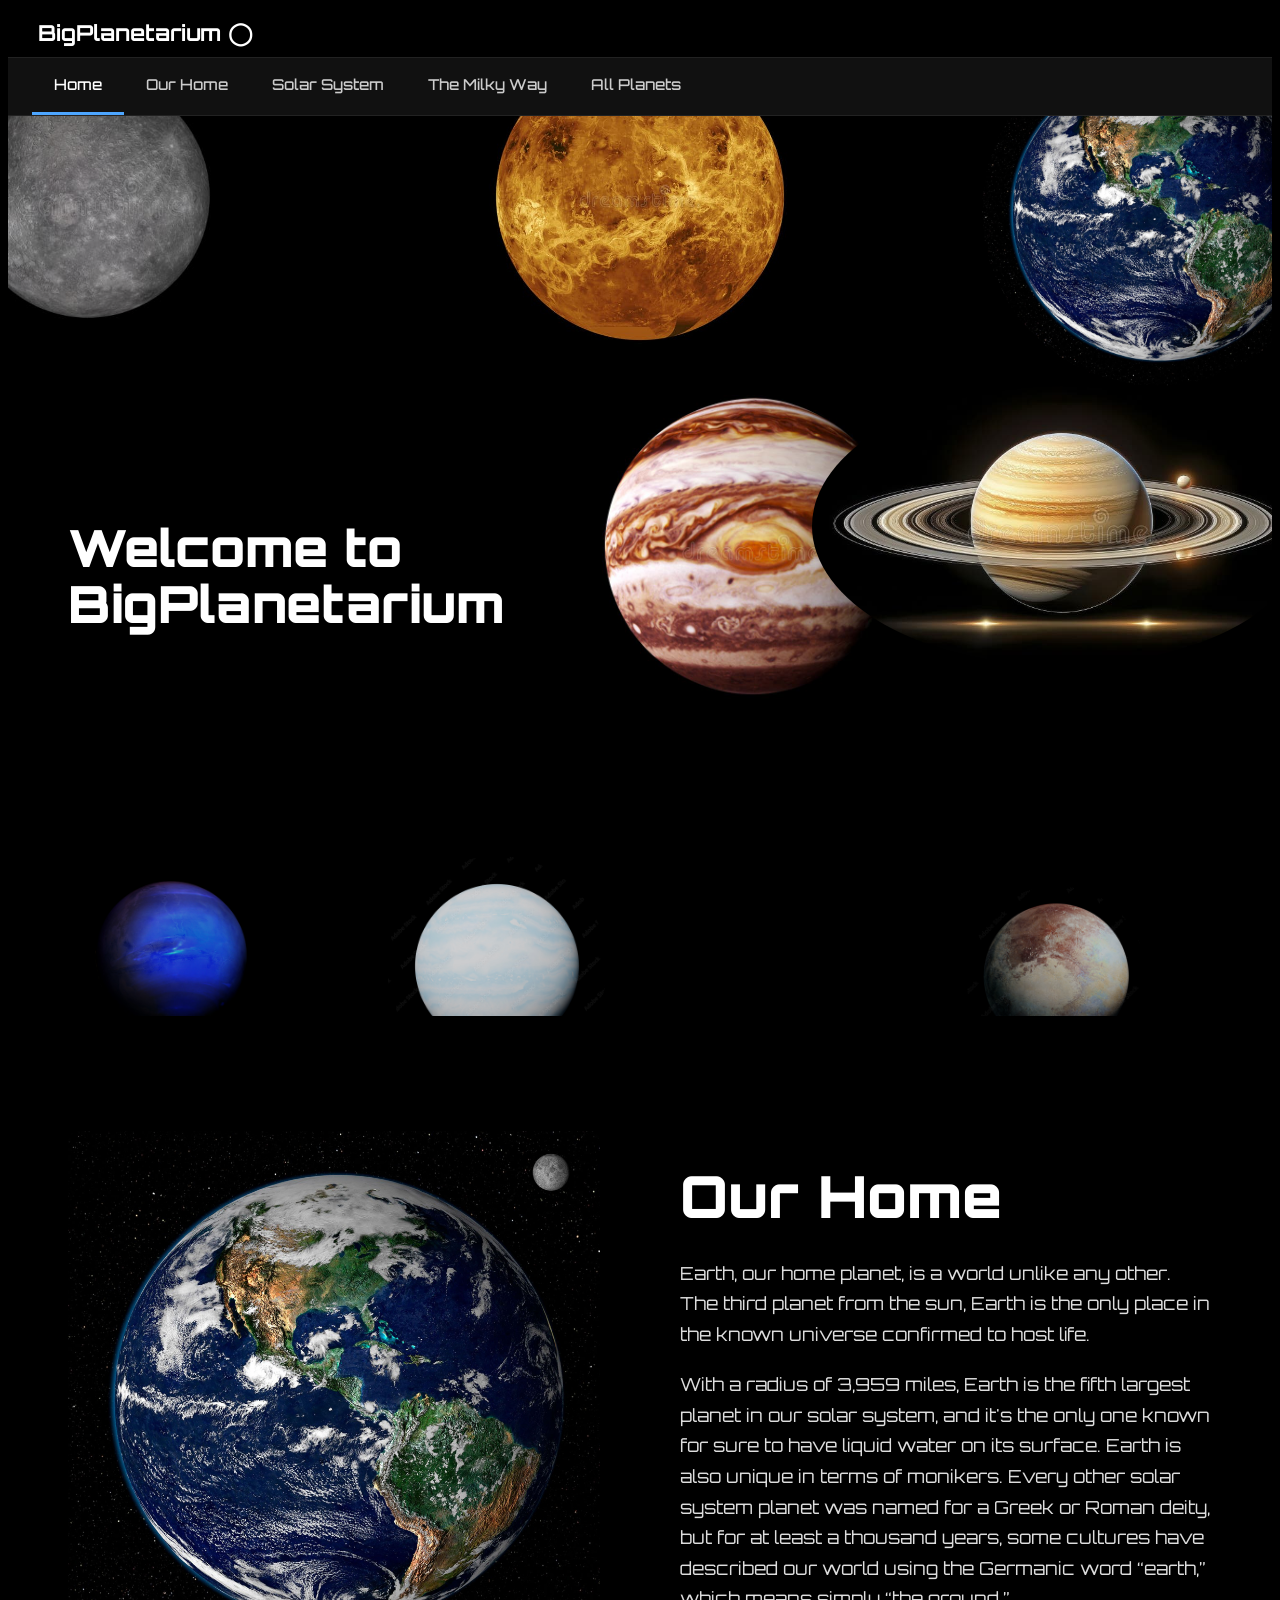
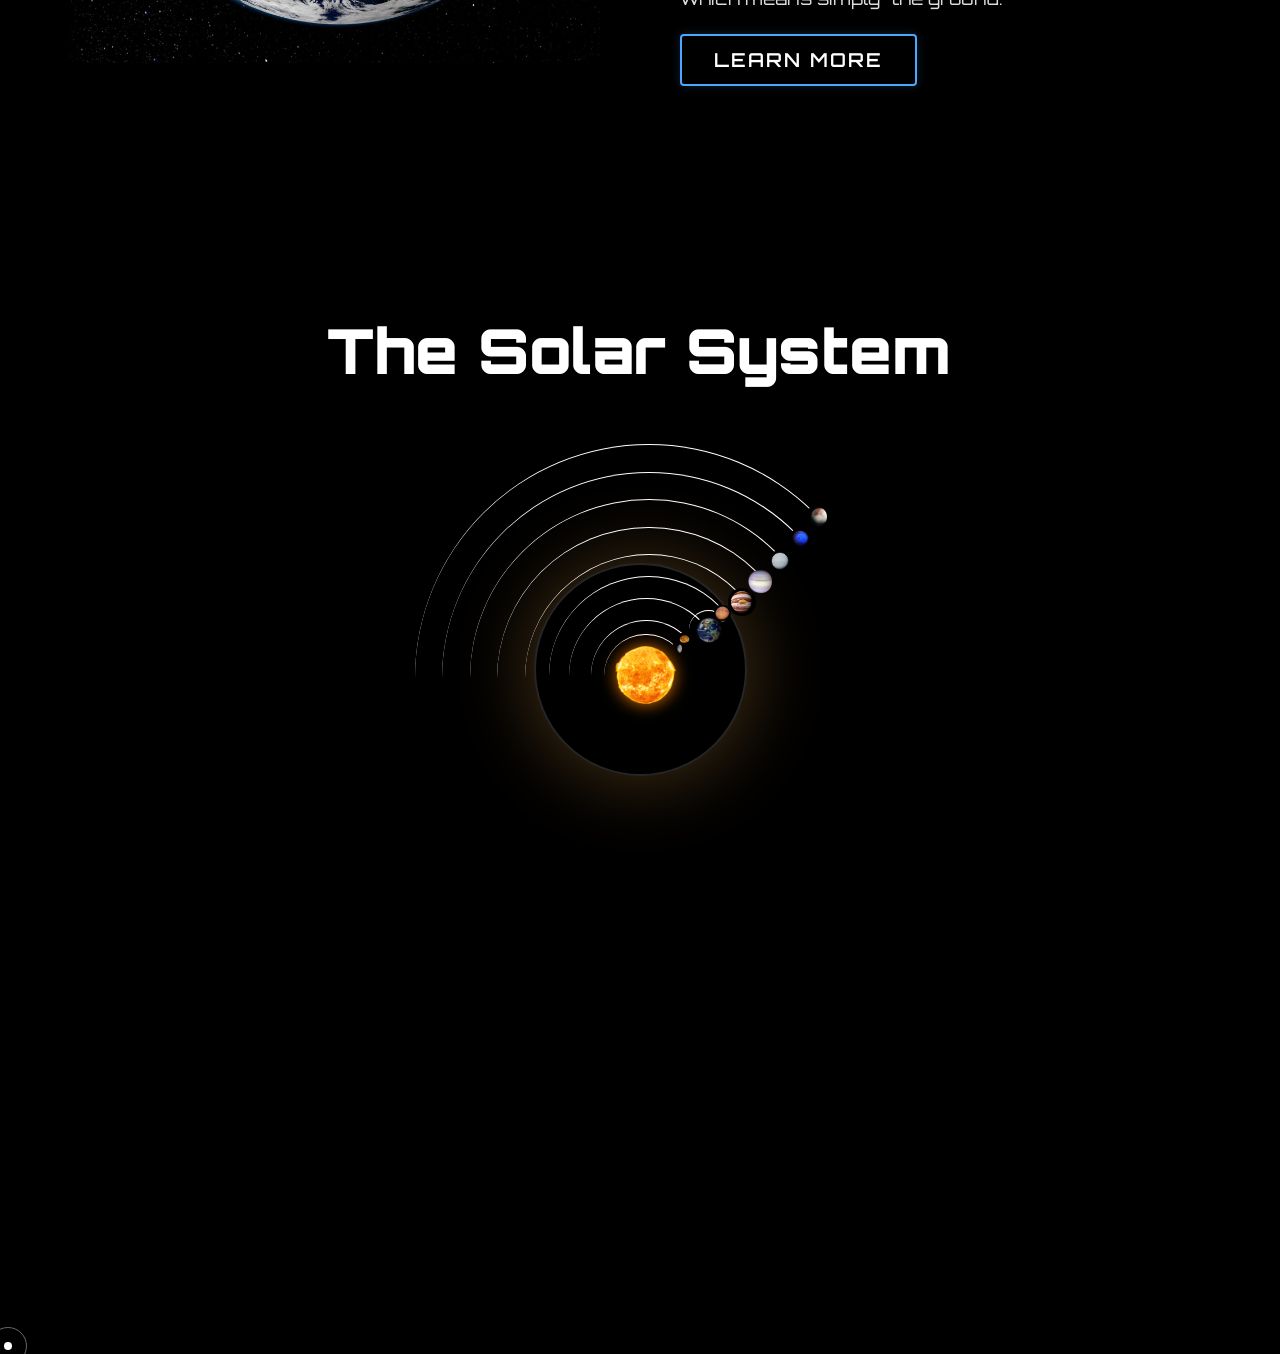
==== index.html @ a3352968 "Added the link for earth Took me 7hrs to fix everything and had to do an all nighter but it was wort" ====
<!DOCTYPE html>
<html lang="en">
<head>
    <meta charset="UTF-8">
    <meta name="viewport" content="width=device-width, initial-scale=1.0">
    <title>BigPlaneterium</title>
    <link rel="stylesheet" href="style.css">
    
    <style>
        @import url('https://fonts.googleapis.com/css2?family=Orbitron:wght@400..900&display=swap');
    </style>
</head>
<body>
    <div id="curser"></div>
    <div id="curser-ring"></div>
    <header class="top_nav">
        <div class="top_navleft">
            <button class="BigPlaneterium">
                BigPlanetarium
            <span class="bigP_icon">&#9711;</span>
            </button>

        </div>

    </header>

    <nav class="sub-nav">
        <ul class="sub_navlist">
            <li><a href="#overview" class="sub-navlink sub-nav_link-active">Home</a></li>
            <li><a href="earth.html"     class="sub-navlink">Our Home</a> </li>
            <li><a href="#Solar"     class="sub-navlink">Solar System</a></li>
            <li><a href="#Way"     class="sub-navlink">The Milky Way</a> </li>
            <li><a href="#all" class="sub-navlink">All Planets</a></li>
        </ul>
    </nav>
    
    <section class="main" id="overview">
        <div class="planets">
            <img src="images/mercury.jpg" alt="Mercury"  class="planet planet-mercury">
            <img src="images/venus.jpg" alt="Venus" class="planet planet-venus">
            <img src="images/earth.jpg" alt="Earth" class="planet planet-earth">
            <img src="images/jupiter.jpg" alt="Jupiter" class="planet planet-jupiter">
            <img src="images/saturn.jpg" alt="Saturn" class="planet planet-saturn">
            <img src="images/uranus.jpg" alt="Uranus" class="planet planet-uranus">
            <img src="images/neptune.jpg" alt="Neptune" class="planet planet-neptune"> 
            <img src="images/pluto.jpg" alt="Pluto" class="planet planet-pluto">        

        </div>
        <div class="main_content">
            <h1 class="title">Welcome to BigPlanetarium</h1>
        </div>

    </section>


</div>

<section class="what-is-planet">

   <div class="what-container">

        <div class="what-image">
            <img src="images/earth.jpg" alt="what is a planet" class="what-image-planet">
        </div>

        <div class="what-content">
            <h2 class="what-title"> Our Home </h2>
            <div class="what-text">
                <p> 
                 Earth, our home planet, is a world unlike any other. The third planet from the sun, Earth is the only place in the known universe confirmed to host life.</p>
                 <p>With a radius of 3,959 miles, Earth is the fifth largest planet in our solar system, and it's the only one known for sure to have liquid water on its surface. Earth is also unique in terms of monikers. Every other solar system planet was named for a Greek or Roman deity, but for at least a thousand years, 
                    some cultures have described our world using the Germanic word “earth,” which means simply “the ground.” </p>
                
                <div class="container-button">
                    <a href="earth.html">
                        <button class="button">Learn More</button>
                    </a>
                </div>
            </div>
        </div>
   </div>
</section>

<section id="Solar" class="Solar-section">
        <h2 class="section-title"> The Solar System</h2>
        <div class="planet-overview-wrapper">
            <div class="planet-overview">
                <div class="sun">
                    <img src="./images/sun.png" alt="Sun">
                </div>
                <div class="mercury"></div>
                <div class="venus"></div>
                <div class="earth">
                    <div class="moon"></div>
                </div>
                <div class="mars"></div>
                <div class="jupiter"></div>
                <div class="saturn"></div>
                <div class="uranus"></div>
                <div class="neptune"></div>
                <div class="pluto"></div>
            </div>
        </div>
    </section>
    <div class="cursor"      id="cursor"></div>
    <div class="cursor-ring" id="cursorRing"></div>
  
    <script src="script.js"></script>
</body>
</html>
---- style.css ----
*::before, *::after {
    box-sizing: border-box;
    margin:0;
    padding:0;
}

html{scroll-behavior: smooth;}

body {
    font-family: "Orbitron", sans-serif;
    background-color: #000000;
    color: #fff;
    line-height: 1.6em;
}


a{
    text-decoration: none;
    color: inherit;
}

ul{
    list-style: none;
}

.cursor {
  width: 8px; height: 8px;
  background: #fff;
  border-radius: 50%;
  position: fixed;
  pointer-events: none;
  z-index: 9999;
  transform: translate(-50%, -50%);
  transition: width 0.3s, height 0.3s, background 0.3s;
  
}

.cursor-ring {
  width: 36px; height: 36px;
  border: 1px solid rgba(255,255,255,0.4);
  border-radius: 50%;
  position: fixed;
  pointer-events: none;
  z-index: 9998;
  transform: translate(-50%, -50%);
  transition: width 0.3s, height 0.3s,;
}
.top_nav{
    display: flex;
  align-items: center;
  justify-content: space-between;  
  background-color: #000;
  padding: 10px 24px;
  border-bottom: 1px solid #222;
  position: sticky;   
  top: 0;
  z-index: 100;
}

.top_navleft {
  display: flex;
  align-items: center;
  gap: 14px;
}

.BigPlaneterium {
  background: none;
  border: none;
  color: #fff;
  font-size: 22px;
  font-weight: bold;
  cursor: pointer;
  display: flex;
  align-items: center;
  gap: 6px;
  font-family: "Orbitron", sans-serif;
}

.BigPlaneterium:hover {
  color: #4da6ff;  /* turns blue on hover */
}

.BigP_icon {
  font-size: 20px;
}

.top_navright {
  display: flex;
  align-items: center;
  gap: 20px;
}

.nav-link {
  font-size:  15px;
  font-weight:500;
  color:#fff;
  white-space: nowrap;
}

.sub-nav {
 background-color: #111;
 border-bottom: 1px solid #222;
 padding:0 24px;
}

.sub_navlist {
 display: flex;
 align-items: center;
 gap: 0px;
 overflow-x: auto;
 margin: 0;
 padding:0;
}

.sub-navlink {
  display: block;
  padding:14px 22px;
  font-size: 15px;
  font-weight: 500;
  color: #ccc;
  white-space: nowrap;
  border-bottom: 3px solid transparent;
  transition: color 0.2s, border-bottom-color 0.2s;
  margin:0;
}

.sub-navlink:hover {
  color: #fff;
  border-bottom-color: #4da6ff;
}
.sub-nav_link-active {
  color: #fff;
  border-bottom-color: #4da6ff;
}

.main {
  position: relative;
  min-height: 100vh;
  background-color: #000;
  overflow: hidden;
  display:flex;
  align-items: center;
}

.planets{
   position: absolute;  
  top: 0;
  left: 0;
  width: 100%;
  height: 100%;
  pointer-events: none; 

}

.planet{
  position:absolute;
  border-radius: 50%;
  object-fit: cover;
}

.planet-mercury{
  width: 280px;
  height: 280px;
  top: -60px;
  left: -60px;
  opacity: 0.7;
}

.planet-venus{
   width: 320px;
  height: 320px;
  top: -80px;
  left: 50%;
  transform: translateX(-50%);  
}

.planet-earth{
 width: 350px;
  height: 350px;
  top: -80px;
  right: -60px;
}

.planet-jupiter {
  width: 380px;
  height: 380px;
  top: 50%;
  left: 50%;
  transform: translate(-20%, -55%);
}

.planet-saturn {
  width: 500px;
  height: 280px;
  border-radius: 50;;
  object-fit: cover;
  top:30%;
  right: -40px;
}

.planet-uranus {
  width: 220px;
  height: 220px;
  bottom: -60px;
  left: 30%;
}

.planet-neptune {
  width: 200px;
  height: 200px;
  bottom: -40px;
  left: 5%;
  opacity: 0.8;
}

.planet-pluto {
  width: 180px;
  height: 180px;
  bottom: -50px;
  right: 10%;
  opacity: 0.75;
}

.main_content {
  position: relative;  
  z-index: 10;
  max-width: 600px;
  padding: 80px 60px;
}

.title {
  font-size: clamp(45px, 4vw, 70px);  
  font-weight: 900;
  line-height: 1.1;
  margin-bottom: 24px;
}


.container {
   width: 300px;
  border: 15px solid rgba(128, 0, 98, 0);
  padding: 50px;
  margin: 20px
}

.what-is-planet {
 background-color: #000;
 padding:100px 60px;
 color: #fff;
}

.what-container {
  display:flex;
  align-items: center;
  gap: 80px;
  max-width: 1200px;
  margin: 0 auto;
  flex-wrap: wrap;
}

.what-image {
  flex: 1;
  min-width: 300px;
}

.what-image-planet{
  width: 100%;
  height: auto;
  border-radius: 8px;
  box-shadow: 0 10px 30px rgba(0, 0, 0, 0.8);
}

.what-content {
  flex: 1;
  min-width: 300px;
}

.what-title {
  font-size: clamp(42px, 5vw, 58px);
  font-weight: 900;
  margin-bottom: 30px;
  line-height: 1.1;
}

.what-text {
  font-size: 18px;
  line-height: 1.7;
  color: #ddd;
}

.what-text p {
  margin-bottom: 20px;
}

.what-text strong {
  color: #4da6ff;
}


.Solar-section {
    background-color: #000;
    padding: 100px 20px 160px;   /* More bottom padding */
    text-align: center;
    min-height: 100vh;
    overflow: hidden;
}

.section-title {
    font-size: clamp(42px, 6vw, 62px);
    font-weight: 900;
    margin-bottom: 180px;   /* Increased from 100px */
    color: #fff;
    position: relative;
    z-index: 10;
}

.planet-overview-wrapper {
    max-width: 1000px;
    margin: 0 auto;
    padding: 20px;
}

.planet-overview {
    font-size: 5.5px;            /* Slightly smaller */
    width: 38em;
    height: 38em;
    margin: 0 auto;
    position: relative;
    border: 2px solid rgba(255,255,255,0.15);
    border-radius: 50%;
    box-shadow: 0 0 80px rgba(255, 180, 80, 0.3);
}

/* Planet styles from your original file */
.sun {
   display: flex;
    align-items: center;
    justify-content: center;
    position: absolute;
    top: 15em;
    left: 15em;
    width: 10em;
    height: 10em;
    border-radius: 50%;
    box-shadow: 0 0 3em rgb(255, 128, 0);
    animation: orbit 50s linear infinite;
    z-index: 1;
}

.mercury, .venus, .earth, .moon, .mars, .jupiter, .saturn, .uranus, .neptune, .pluto {
    position: absolute;
    border-style: solid;
    border-color: white transparent transparent transparent;
    border-width: 0.1em 0.1em 0 0;
    border-radius: 50%;
}

.mercury { top: 12.5em; left: 12.5em; width: 15em; height: 15em; animation: orbit 68.7s linear infinite; }
.venus   { top: 10em; left: 10em; width: 20em; height: 20em; animation: orbit 48.7s linear infinite; }
.earth   { top: 6em; left: 6em; width: 28em; height: 28em; animation: orbit 36.5s linear infinite; }
.moon    { top: 2em; right: -1em; width: 7em; height: 7em; animation: orbit 2.7s linear infinite; }
.mars    { top: 2em; left: 2.5em; width: 36em; height: 36em; animation: orbit 26.5s linear infinite; }
.jupiter { top: -2em; left: -2em; width: 45em; height: 45em; animation: orbit 21s linear infinite; }
.saturn  { top: -7em; left: -7em; width: 55em; height: 55em; animation: orbit 17s linear infinite; }
.uranus  { top: -12em; left: -12em; width: 65em; height: 65em; animation: orbit 19s linear infinite; }
.neptune { top: -17em; left: -17em; width: 75em; height: 75em; animation: orbit 15s linear infinite; }
.pluto   { top: -22em; left: -22em; width: 85em; height: 85em; animation: orbit 18s linear infinite; }

.sun img, .planet-overview img {
    height: 130%;
    width: 130%;
}

.mercury::before,
.venus::before,
.earth::before,
.moon::before,
.mars::before,
.jupiter::before,
.saturn::before,
.uranus::before,
.neptune::before,
.pluto::before{
    content: '';
    position: absolute;
    border-radius: 50%;
    animation: orbit 30s linear infinite;
}


.mercury::before {
    top: 1.5em;
    right: 0.8em;
    width: 2em;
    height: 2em;
    background-image: url('./images/mercury.jpg');
    background-size: cover;
}
.venus::before {
    top: 2em;
    right: 2em;
    width: 2em;
    height: 2em;
    background-image: url('./images/venus.jpg');
    background-size: cover;
}
.earth::before {
    top: 3em;
    right: 0em;
    width: 5em;
    height: 5em;
    background-image: url('./images/earth.jpg');
    background-size: cover;
}

.moon::before {
    top: 0.8em;
    right: 0.2em;
    width: 1.2em;
    height: 1.2em;
    background-image: url('./images/moon.png');
    background-size: cover;
}
.mars::before {
    top: 5em;
    right: 3em;
    width: 3em;
    height: 3em;
    background-image: url('./images/mars.jpg');
    background-size: cover;
}
.jupiter::before {
    top: 6em;
    right: 3em;
    width: 5em;
    height: 5em;
    background-image: url('./images/jupiter.jpg');
    background-size: cover;
}
.saturn::before {
    top: 7.5em;
    right: 5em;
    width: 4.5em;
    height: 4.5em;
    background-image: url('./images/saturn.png');
    background-size: cover;
}
.uranus::before {
    top: 9em;
    right: 6.5em;
    width: 4em;
    height: 4em;
    background-image: url('./images/uranus.jpg');
    background-size: cover;
}
.neptune::before {
    top: 10em;
    right: 8em;
    width: 4em;
    height: 4em;
    background-image: url('./images/neptune.jpg');
    background-size: cover;
}
.pluto::before {
    top: 11em;
    right: 10em;
    width: 4em;
    height: 4em;
    background-image: url('./images/pluto.jpg');
    background-size: cover;
}

.star {
    position: absolute;
    background-color: white;
    border-radius: 50%;
    z-index: -1;
}

.button {
  font-family: "Orbitron", sans-serif;
  font-size: 1.2rem;
  font-weight: 600;
  letter-spacing: 2px;
  text-transform: uppercase;
  padding: 12px 32px;
  background-color: transparent;
  color: #fff;
  border: 2px solid #4da6ff;
  border-radius: 4px;
  cursor: pointer;
  position: relative;
  overflow: hidden;
  transition: all 0.3s ease;
  box-shadow: 0 0 10px rgba(77, 166, 255, 0.2);
  z-index: 1;
}

.button {
  font-family: "Orbitron", sans-serif;
  font-size: 1.2rem;
  font-weight: 600;
  letter-spacing: 2px;
  text-transform: uppercase;
  padding: 12px 32px;
  background-color: transparent;
  color: #fff;
  border: 2px solid #4da6ff; /* Matches your theme blue */
  border-radius: 4px;
  cursor: pointer;
  position: relative;
  overflow: hidden;
  transition: all 0.3s ease;
  box-shadow: 0 0 10px rgba(77, 166, 255, 0.2);
  z-index: 1;
}


.button::before {
content: '';
position: absolute;
top: 0;
left: -100%;
width: 100%;
height: 100%;
background: linear-gradient(90deg, transparent, rgba(77, 166, 255, 0.4), transparent);
transition: all 0.5s;
z-index: -1;
}

.button:hover {
color: #fff;
box-shadow: 0 0 25px rgba(77, 166, 255, 0.6);
transform: translateY(-2px);
text-shadow: 0 0 8px #fff;
}

.button:hover::before {
left: 100%;
}

.button:active {
transform: translateY(1px);
box-shadow: 0 0 10px rgba(77, 166, 255, 0.4);
}



/* Orbit animation */
@keyframes orbit {
    to { transform: rotate(360deg); }
}
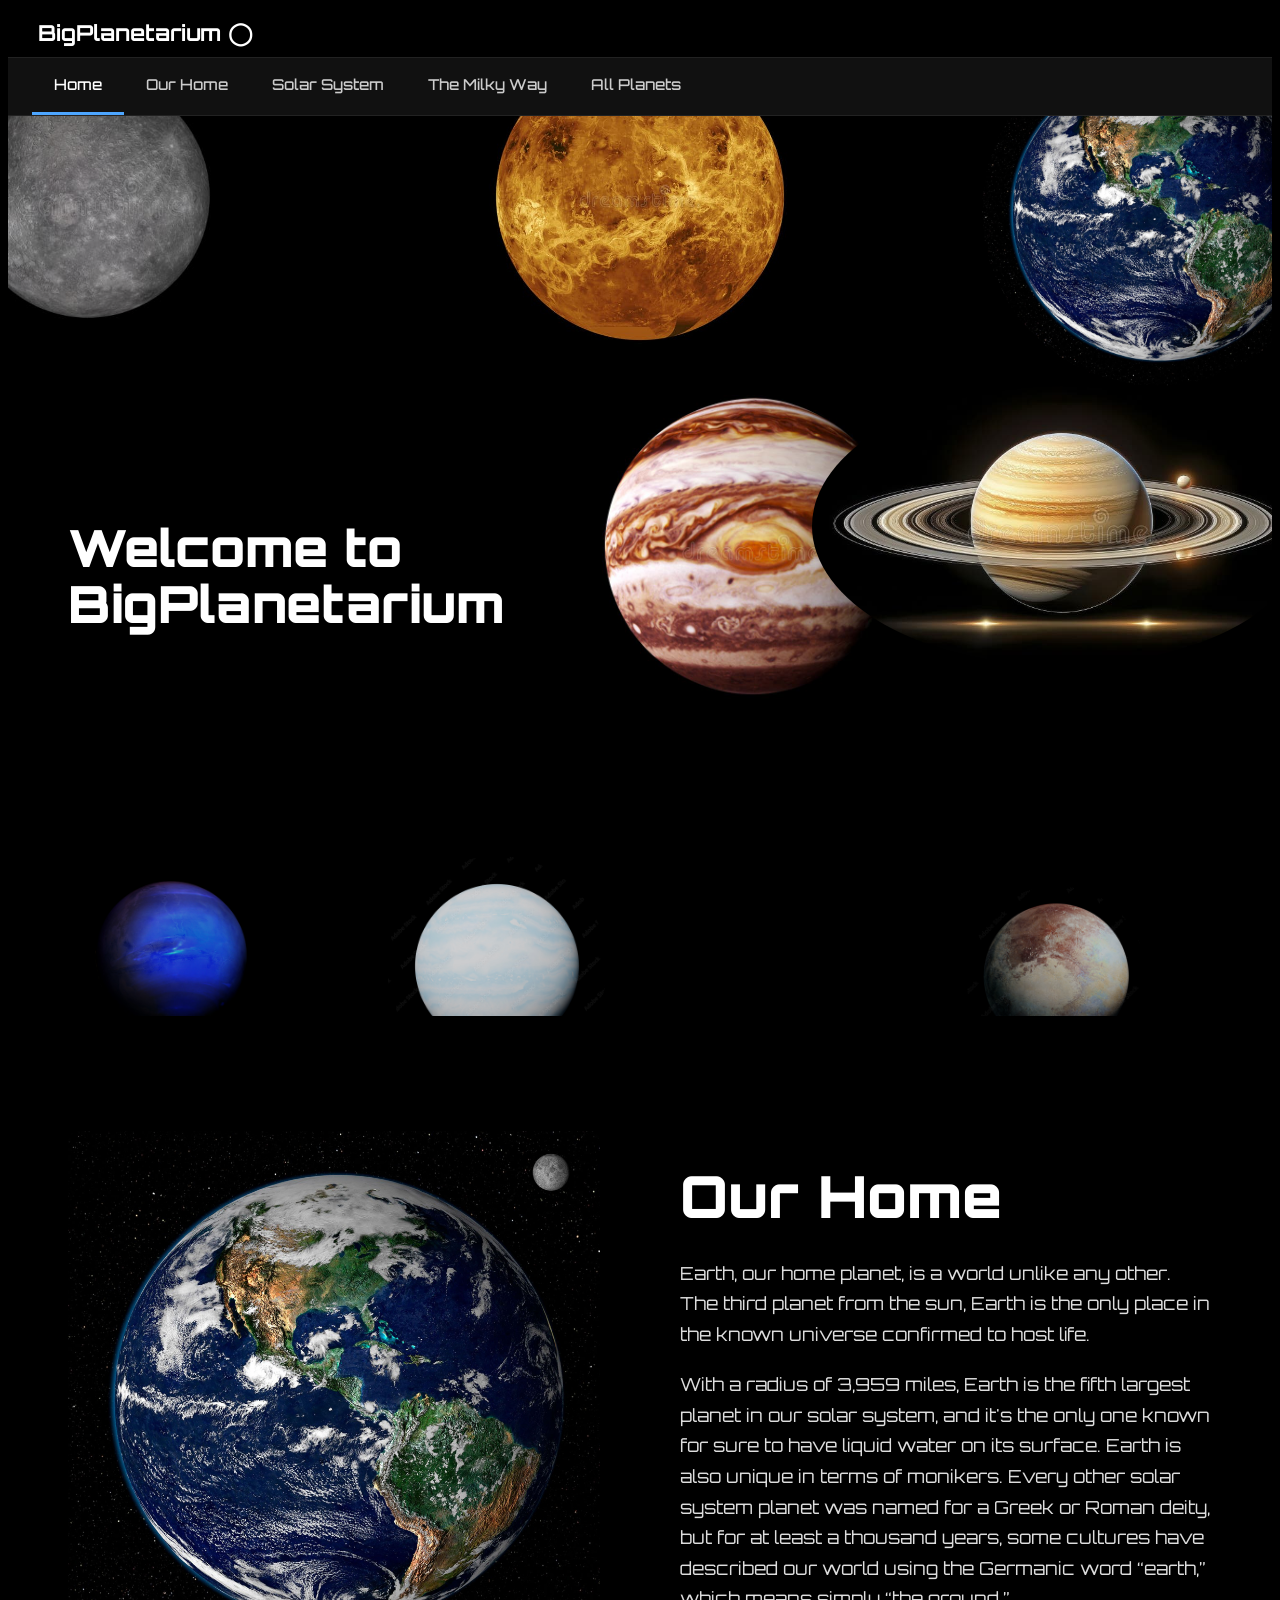
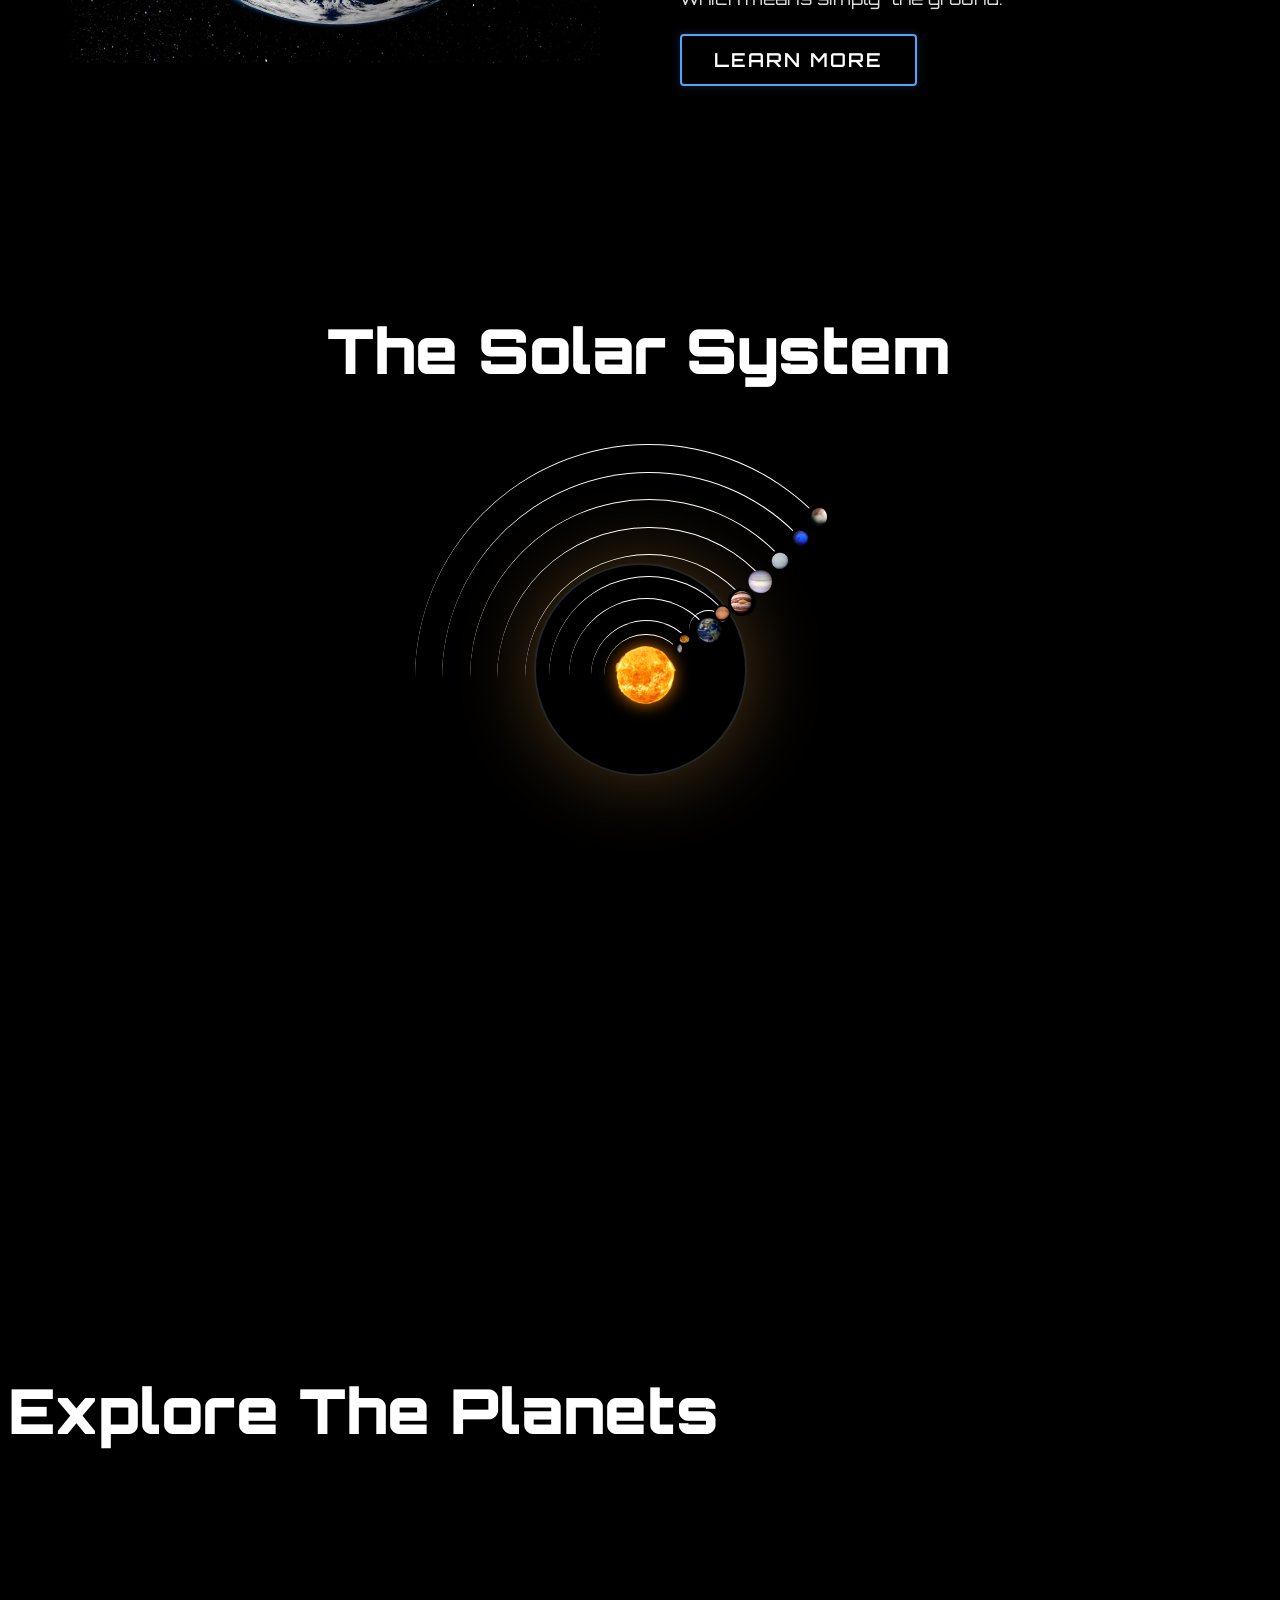
==== commit 785afdb1: "adding a interactive card slider watching a tutorial video to make this card slider but I decided to" ====
--- a/index.html
+++ b/index.html
@@ -102,8 +102,19 @@
             </div>
         </div>
     </section>
-    <div class="cursor"      id="cursor"></div>
-    <div class="cursor-ring" id="cursorRing"></div>
+
+
+
+<section id="all" class="planets-scroll-section">
+    <h2 class="section-title">Explore The Planets </h2>
+
+    <div class="slider-wrapper">
+
+        <div class="slider-track" id="sliderTrack">
+            <div class="slide"></div>
+        </div>
+    </div>
+</section>
   
     <script src="script.js"></script>
 </body>
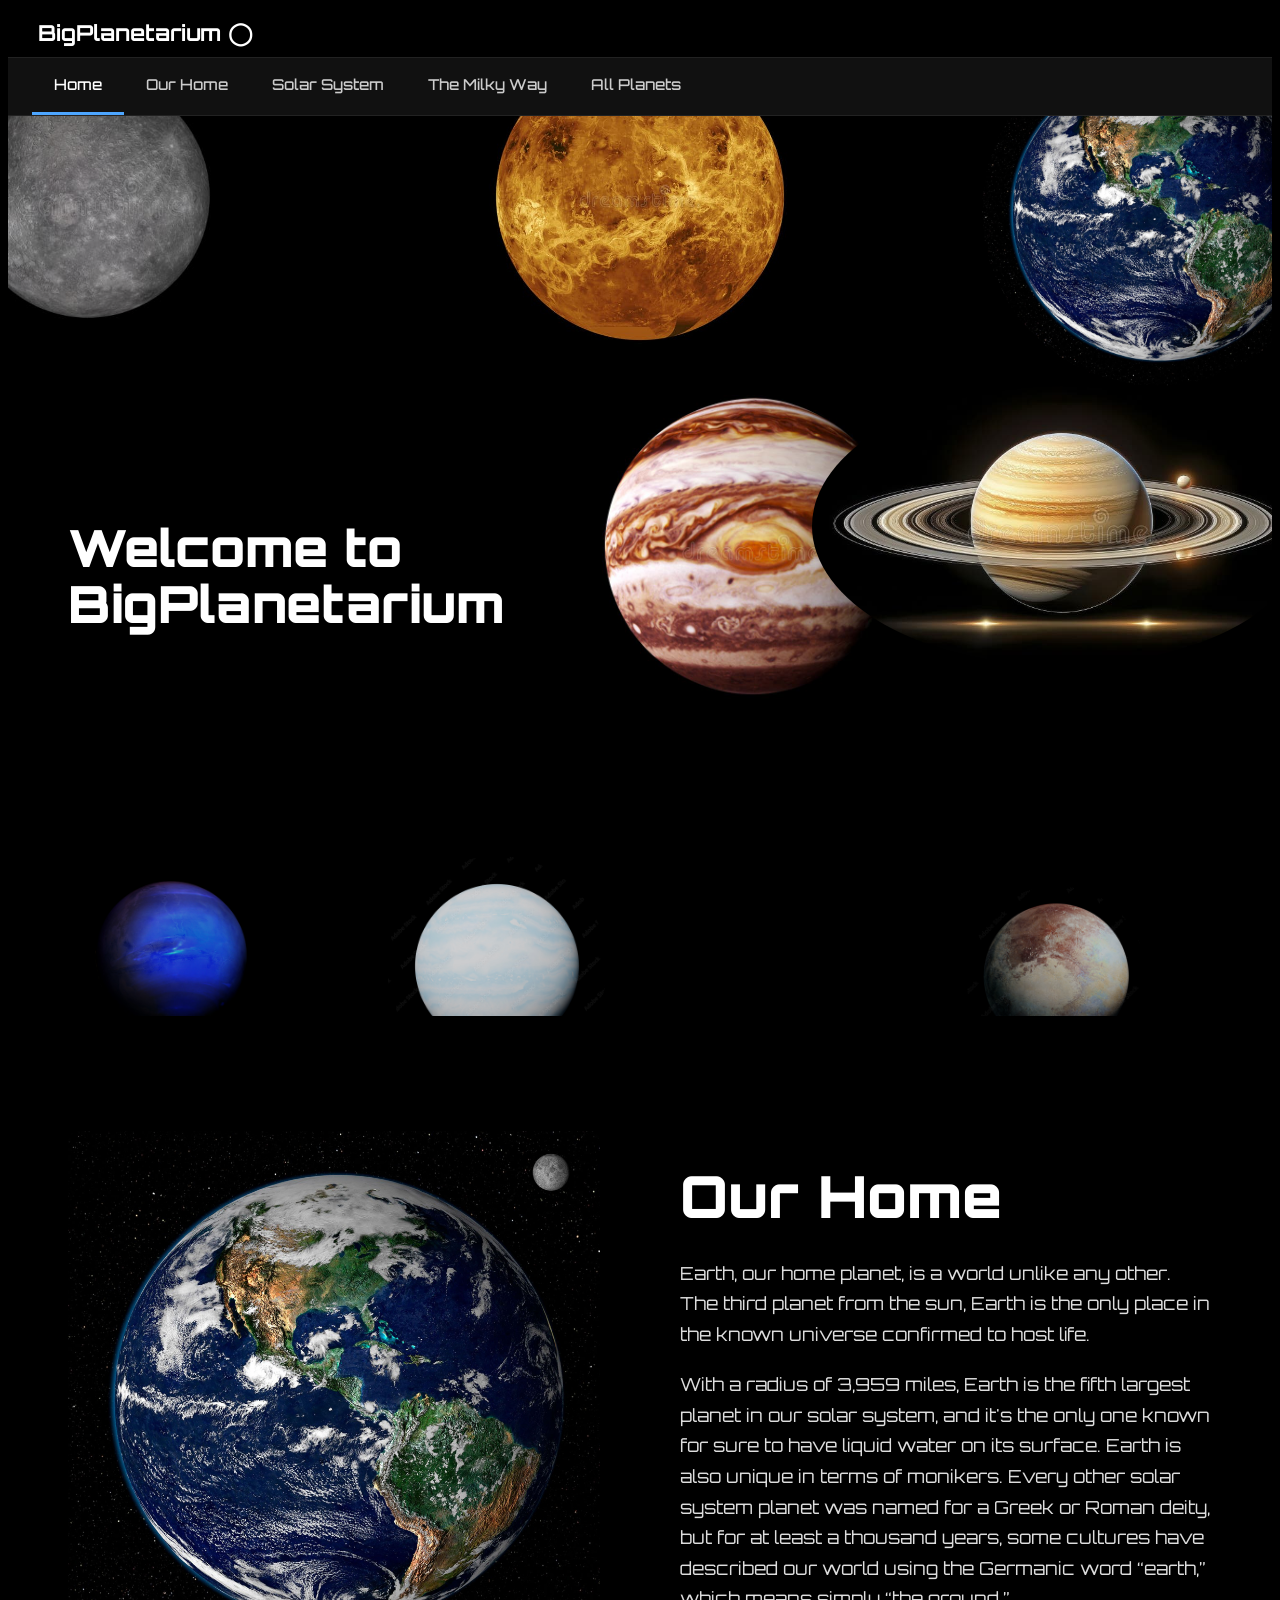
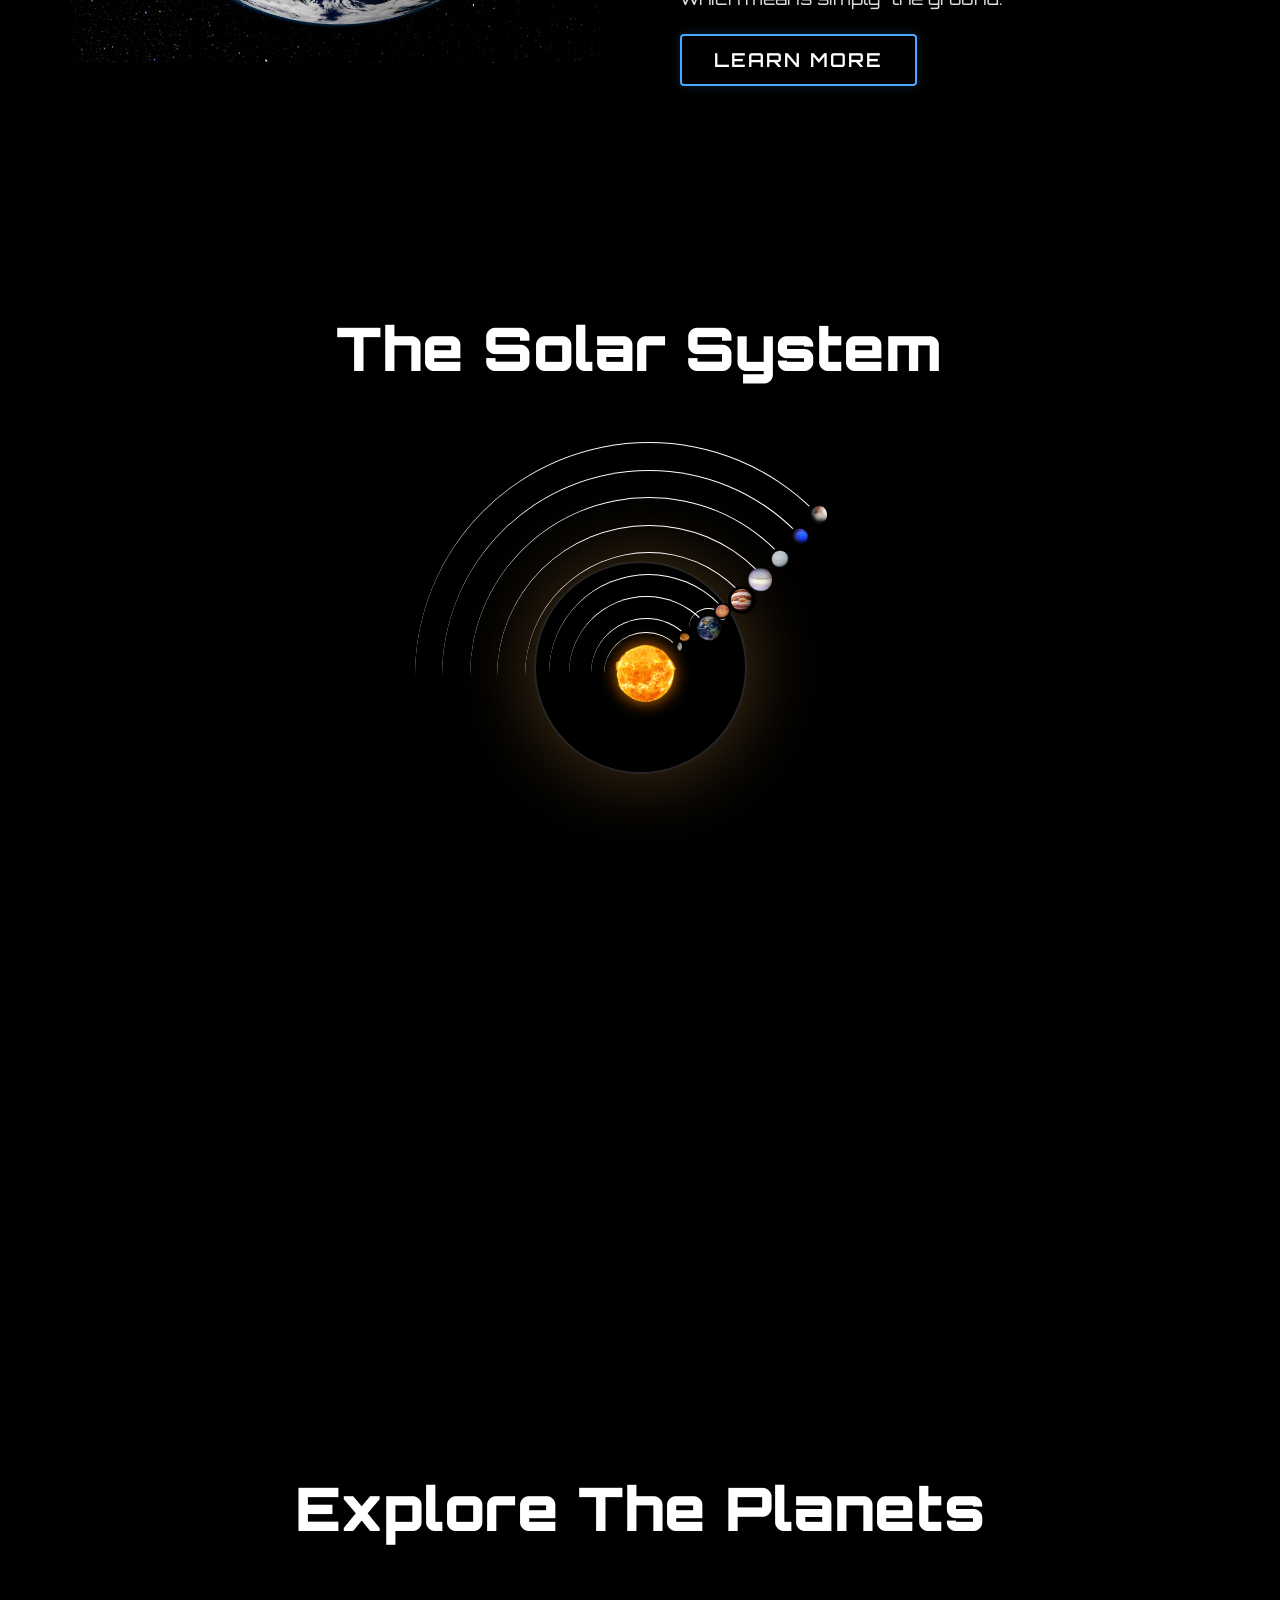
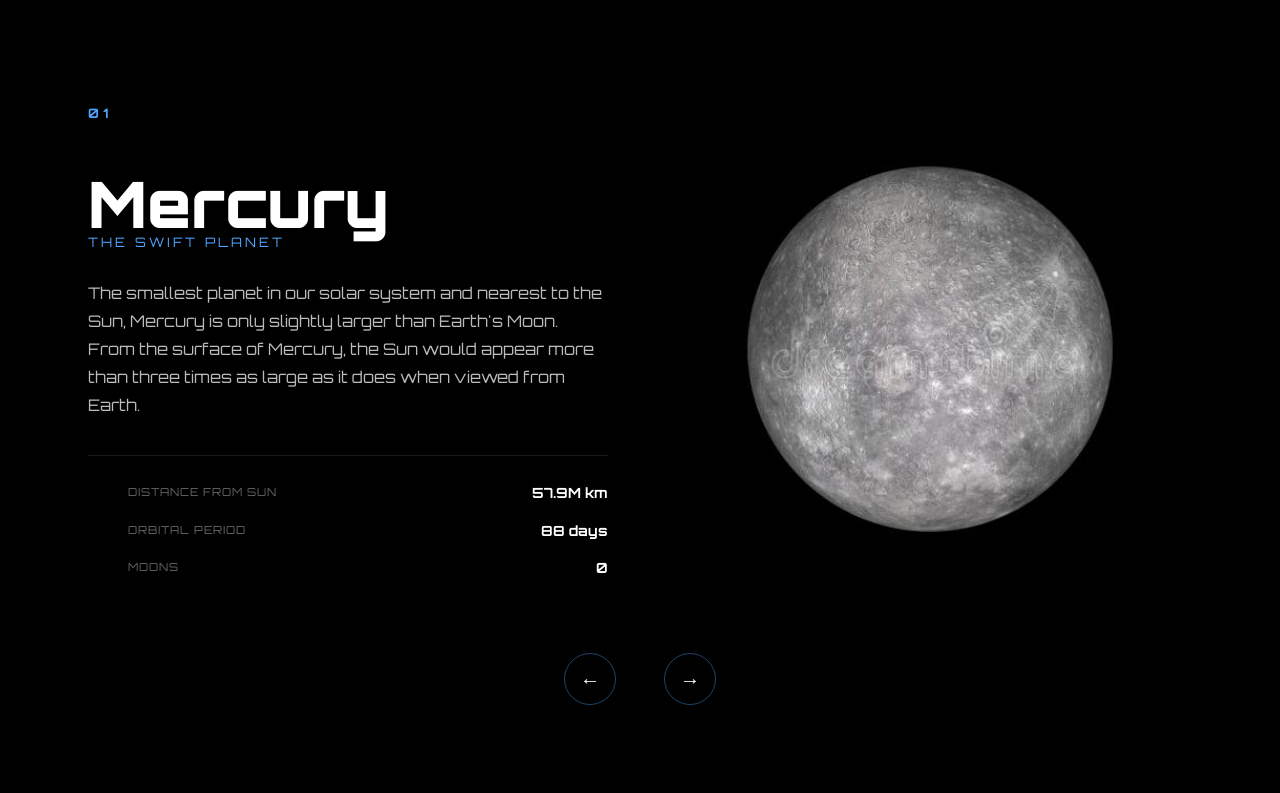
==== commit 87292d89: "Added more interactivity to my website Added a slider for the "explore the planets sections"  which " ====
--- a/index.html
+++ b/index.html
@@ -104,18 +104,187 @@
     </section>
 
 
-
-<section id="all" class="planets-scroll-section">
-    <h2 class="section-title">Explore The Planets </h2>
-
-    <div class="slider-wrapper">
-
-        <div class="slider-track" id="sliderTrack">
-            <div class="slide"></div>
-        </div>
-    </div>
-</section>
-  
-    <script src="script.js"></script>
+   <section id="all" class="planets-scroll-section">
+        <h2 class="section-title">Explore The Planets</h2>
+
+        <div class="slider-wrapper">
+            <div class="slider-track" id="sliderTrack">
+
+                
+                <div class="slide">
+                    <div class="slide-text">
+                        <span class="slide-number">01</span>
+                        <h3 class="slide-name">Mercury</h3>
+                        <p class="slide-type">The Swift Planet</p>
+                        <p class="slide-desc">The smallest planet in our solar system and nearest to the Sun, Mercury is only slightly larger than Earth's Moon. From the surface of Mercury, the Sun would appear more than three times as large as it does when viewed from Earth.</p>
+                        <ul class="slide-stats">
+                            <li><span class="stat-label">Distance from Sun</span><span class="stat-value">57.9M km</span></li>
+                            <li><span class="stat-label">Orbital Period</span><span class="stat-value">88 days</span></li>
+                            <li><span class="stat-label">Moons</span><span class="stat-value">0</span></li>
+                        </ul>
+                    </div>
+                    <div class="slide-image">
+                        <img src="images/mercury.jpg" alt="Mercury">
+                    </div>
+                </div>
+
+              
+                <div class="slide">
+                    <div class="slide-text">
+                        <span class="slide-number">02</span>
+                        <h3 class="slide-name">Venus</h3>
+                        <p class="slide-type">Morning Star</p>
+                        <p class="slide-desc">Venus is the second planet from the Sun and is Earth's closest planetary neighbor. It's one of the four inner, terrestrial (or rocky) planets, and is often called Earth's twin because it's similar in size and density.</p>
+                        <ul class="slide-stats">
+                            <li><span class="stat-label">Distance from Sun</span><span class="stat-value">108.2M km</span></li>
+                            <li><span class="stat-label">Orbital Period</span><span class="stat-value">225 days</span></li>
+                            <li><span class="stat-label">Moons</span><span class="stat-value">0</span></li>
+                        </ul>
+                    </div>
+                    <div class="slide-image">
+                        <img src="images/venus.jpg" alt="Venus">
+                    </div>
+                </div>
+
+               
+                <div class="slide">
+                    <div class="slide-text">
+                        <span class="slide-number">03</span>
+                        <h3 class="slide-name">Earth</h3>
+                        <p class="slide-type">The Living Planet</p>
+                        <p class="slide-desc">Our home planet is the third planet from the Sun, and the only place we know of so far that's inhabited by living things. While Earth is only the fifth largest planet in the solar system, it is the only world in our solar system with liquid water on the surface.</p>
+                        <ul class="slide-stats">
+                            <li><span class="stat-label">Distance from Sun</span><span class="stat-value">149.6M km</span></li>
+                            <li><span class="stat-label">Orbital Period</span><span class="stat-value">365 days</span></li>
+                            <li><span class="stat-label">Moons</span><span class="stat-value">1</span></li>
+                        </ul>
+                    </div>
+                    <div class="slide-image">
+                        <img src="images/earth.jpg" alt="Earth">
+                    </div>
+                </div>
+
+                
+                <div class="slide">
+                    <div class="slide-text">
+                        <span class="slide-number">04</span>
+                        <h3 class="slide-name">Mars</h3>
+                        <p class="slide-type">The Red Planet</p>
+                        <p class="slide-desc">Mars is the fourth planet from the Sun — a dusty, cold, desert world with a very thin atmosphere. Mars is also a dynamic planet with seasons, polar ice caps, canyons, extinct volcanoes, and evidence that it was even more active in the past.</p>
+                        <ul class="slide-stats">
+                            <li><span class="stat-label">Distance from Sun</span><span class="stat-value">227.9M km</span></li>
+                            <li><span class="stat-label">Orbital Period</span><span class="stat-value">687 days</span></li>
+                            <li><span class="stat-label">Moons</span><span class="stat-value">2</span></li>
+                        </ul>
+                    </div>
+                    <div class="slide-image">
+                        <img src="images/mars.jpg" alt="Mars">
+                    </div>
+                </div>
+
+                
+                <div class="slide">
+                    <div class="slide-text">
+                        <span class="slide-number">05</span>
+                        <h3 class="slide-name">Jupiter</h3>
+                        <p class="slide-type">Gas Giant</p>
+                        <p class="slide-desc">Jupiter is the fifth planet from our Sun and is, by far, the largest planet in the solar system — more than twice as massive as all the other planets combined. Jupiter's stripes and swirls are cold, windy clouds of ammonia and water.</p>
+                        <ul class="slide-stats">
+                            <li><span class="stat-label">Distance from Sun</span><span class="stat-value">778.5M km</span></li>
+                            <li><span class="stat-label">Orbital Period</span><span class="stat-value">11.9 years</span></li>
+                            <li><span class="stat-label">Moons</span><span class="stat-value">95</span></li>
+                        </ul>
+                    </div>
+                    <div class="slide-image">
+                        <img src="images/jupiter.jpg" alt="Jupiter">
+                    </div>
+                </div>
+
+                
+                <div class="slide">
+                    <div class="slide-text">
+                        <span class="slide-number">06</span>
+                        <h3 class="slide-name">Saturn</h3>
+                        <p class="slide-type">The Ringed Planet</p>
+                        <p class="slide-desc">Saturn is the sixth planet from the Sun and the second-largest planet in our solar system. Adorned with thousands of beautiful ringlets, Saturn is unique among the planets. It is not the only planet to have rings, but none are as spectacular or as complex as Saturn's.</p>
+                        <ul class="slide-stats">
+                            <li><span class="stat-label">Distance from Sun</span><span class="stat-value">1.43B km</span></li>
+                            <li><span class="stat-label">Orbital Period</span><span class="stat-value">29.5 years</span></li>
+                            <li><span class="stat-label">Moons</span><span class="stat-value">146</span></li>
+                        </ul>
+                    </div>
+                    <div class="slide-image">
+                        <img src="images/saturn.png" alt="Saturn">
+                    </div>
+                </div>
+
+                
+                <div class="slide">
+                    <div class="slide-text">
+                        <span class="slide-number">07</span>
+                        <h3 class="slide-name">Uranus</h3>
+                        <p class="slide-type">Ice Giant</p>
+                        <p class="slide-desc">Uranus is the seventh planet from the Sun. It has the third-largest diameter in our solar system. Its blue-green color comes from an atmosphere of hydrogen, helium, and methane. The methane absorbs red light and reflects blue-green light back to us.</p>
+                        <ul class="slide-stats">
+                            <li><span class="stat-label">Distance from Sun</span><span class="stat-value">2.87B km</span></li>
+                            <li><span class="stat-label">Orbital Period</span><span class="stat-value">84 years</span></li>
+                            <li><span class="stat-label">Moons</span><span class="stat-value">28</span></li>
+                        </ul>
+                    </div>
+                    <div class="slide-image">
+                        <img src="images/uranus.jpg" alt="Uranus">
+                    </div>
+                </div>
+
+                
+                <div class="slide">
+                    <div class="slide-text">
+                        <span class="slide-number">08</span>
+                        <h3 class="slide-name">Neptune</h3>
+                        <p class="slide-type">Windy Planet</p>
+                        <p class="slide-desc">Neptune is the eighth and most distant major planet orbiting our Sun. Dark, cold, and whipped by supersonic winds, ice giant Neptune is more than 30 times as far from the Sun as Earth. Neptune is the only planet in our solar system not visible to the naked eye.</p>
+                        <ul class="slide-stats">
+                            <li><span class="stat-label">Distance from Sun</span><span class="stat-value">4.50B km</span></li>
+                            <li><span class="stat-label">Orbital Period</span><span class="stat-value">165 years</span></li>
+                            <li><span class="stat-label">Moons</span><span class="stat-value">16</span></li>
+                        </ul>
+                    </div>
+                    <div class="slide-image">
+                        <img src="images/neptune.jpg" alt="Neptune">
+                    </div>
+                </div>
+
+                
+                <div class="slide">
+                    <div class="slide-text">
+                        <span class="slide-number">09</span>
+                        <h3 class="slide-name">Pluto</h3>
+                        <p class="slide-type">Dwarf Planet</p>
+                        <p class="slide-desc">Pluto is a dwarf planet in the Kuiper Belt — a donut-shaped region of icy bodies beyond the orbit of Neptune. It was long considered our solar system's ninth planet. Its surface is covered by mountains, valleys, plains, and craters.</p>
+                        <ul class="slide-stats">
+                            <li><span class="stat-label">Distance from Sun</span><span class="stat-value">5.91B km</span></li>
+                            <li><span class="stat-label">Orbital Period</span><span class="stat-value">248 years</span></li>
+                            <li><span class="stat-label">Moons</span><span class="stat-value">5</span></li>
+                        </ul>
+                    </div>
+                    <div class="slide-image">
+                        <img src="images/pluto.jpg" alt="Pluto">
+                    </div>
+                </div>
+
+            </div>
+          
+        </div>
+        
+        <div class="slider-controls">
+            <button class="arrow-btn" id="prevBtn">&#8592;</button>
+            <div class="dots" id="dots"></div>
+            <button class="arrow-btn" id="nextBtn">&#8594;</button>
+        </div>
+
+    </section>
+    </section>
+  <script src="script.js"></script>
+    
 </body>
 </html>
--- a/style.css
+++ b/style.css
@@ -549,4 +549,187 @@
 /* Orbit animation */
 @keyframes orbit {
     to { transform: rotate(360deg); }
-}+}
+
+
+.section-title{
+  display: flex;
+  justify-content: center;
+  align-items: center;
+  font-size:  60px;
+}
+
+
+.section-title{
+    display: flex;
+  justify-content: center;
+  align-items: center;
+  font-size: 60px;
+}
+
+.planets-scroll-section {
+    background-color: #000;
+    padding: 100px 0 80px;
+}
+
+
+.slider-wrapper {
+    overflow: hidden;
+    width: 100%;
+}
+
+.slider-track {
+    display: flex;
+    transition: transform 0.6s ease;
+}
+
+.slide {
+    min-width: 100%;
+    display: flex;
+    align-items: center;
+    justify-content: space-between;
+    gap: 60px;
+    padding: 0 80px;
+    box-sizing: border-box;
+}
+
+.slide-text {
+    flex: 1;
+    max-width: 520px;
+}
+
+.slide-number {
+    display: block;
+    font-size: 13px;
+    font-weight: 700;
+    letter-spacing: 4px;
+    color: #4da6ff;
+    margin-bottom: 16px;
+}
+
+.slide-name {
+    font-size: clamp(42px, 5vw, 64px);
+    font-weight: 900;
+    color: #fff;
+    margin-bottom: 8px;
+}
+
+.slide-type {
+    font-size: 13px;
+    letter-spacing: 3px;
+    text-transform: uppercase;
+    color: #4da6ff;
+    margin-bottom: 24px;
+}
+
+.slide-desc {
+    font-size: 16px;
+    line-height: 1.75;
+    color: #bbb;
+    margin-bottom: 36px;
+}
+
+
+.slide-stats {
+    border-top: 1px solid rgba(255, 255, 255, 0.1);
+    padding-top: 24px;
+    display: flex;
+    flex-direction: column;
+    gap: 12px;
+}
+
+.slide-stats li {
+    display: flex;
+    justify-content: space-between;
+}
+
+.stat-label {
+    font-size: 11px;
+    text-transform: uppercase;
+    letter-spacing: 1px;
+    color: #666;
+}
+
+.stat-value {
+    font-size: 14px;
+    font-weight: 700;
+    color: #fff;
+}
+
+
+.slide-image {
+    flex: 1;
+    display: flex;
+    justify-content: center;
+    align-items: center;
+}
+
+.slide-image img {
+    width: 420px;
+    height: 420px;
+    object-fit: cover;
+    border-radius: 50%;
+    box-shadow: 0 0 60px rgba(0, 0, 0, 0.8);
+    animation: float 6s ease-in-out infinite;
+}
+
+@keyframes float {
+    0%   { transform: translateY(0px); }
+    50%  { transform: translateY(-18px); }
+    100% { transform: translateY(0px); }
+}
+
+/* Arrow buttons and dots row */
+.slider-controls {
+    display: flex;
+    align-items: center;
+    justify-content: center;
+    gap: 24px;
+    margin-top: 56px;
+}
+
+
+.arrow-btn {
+    font-family: "Orbitron", sans-serif;
+    background: transparent;
+    border: 1px solid rgba(77, 166, 255, 0.4);
+    color: #fff;
+    width: 52px;
+    height: 52px;
+    border-radius: 50%;
+    font-size: 20px;
+    cursor: pointer;
+    transition: all 0.3s ease;
+}
+
+.arrow-btn:hover {
+    border-color: #4da6ff;
+    color: #4da6ff;
+    box-shadow: 0 0 20px rgba(77, 166, 255, 0.4);
+}
+
+
+.dots {
+    display: flex;
+    gap: 10px;
+    align-items: center;
+}
+
+
+.dot {
+    width: 6px;
+    height: 6px;
+    border-radius: 50%;
+    background: #444;
+    cursor: pointer;
+    border: none;
+    transition: all 0.3s ease;
+}
+
+.dot.active {
+    background: #4da6ff;
+    width: 24px;
+    border-radius: 3px;
+    box-shadow: 0 0 10px rgba(77, 166, 255, 0.6);
+}
+
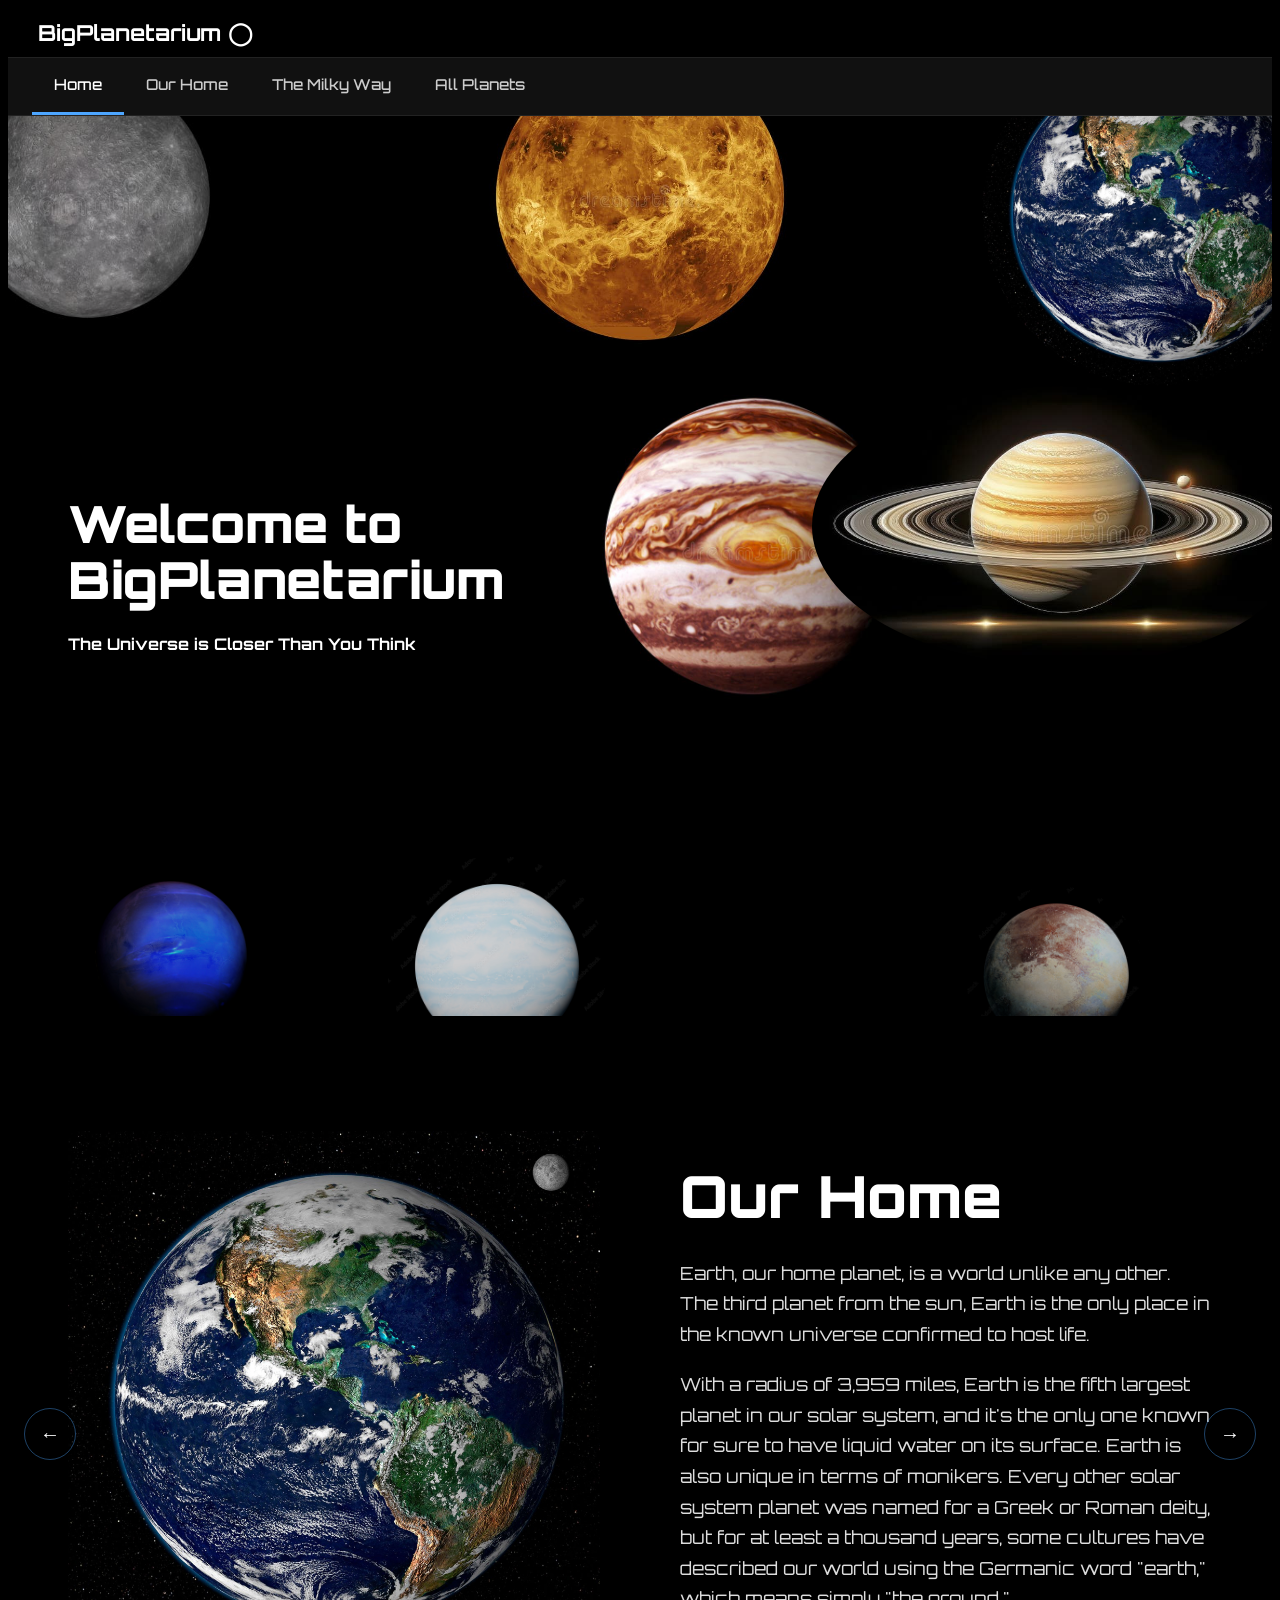
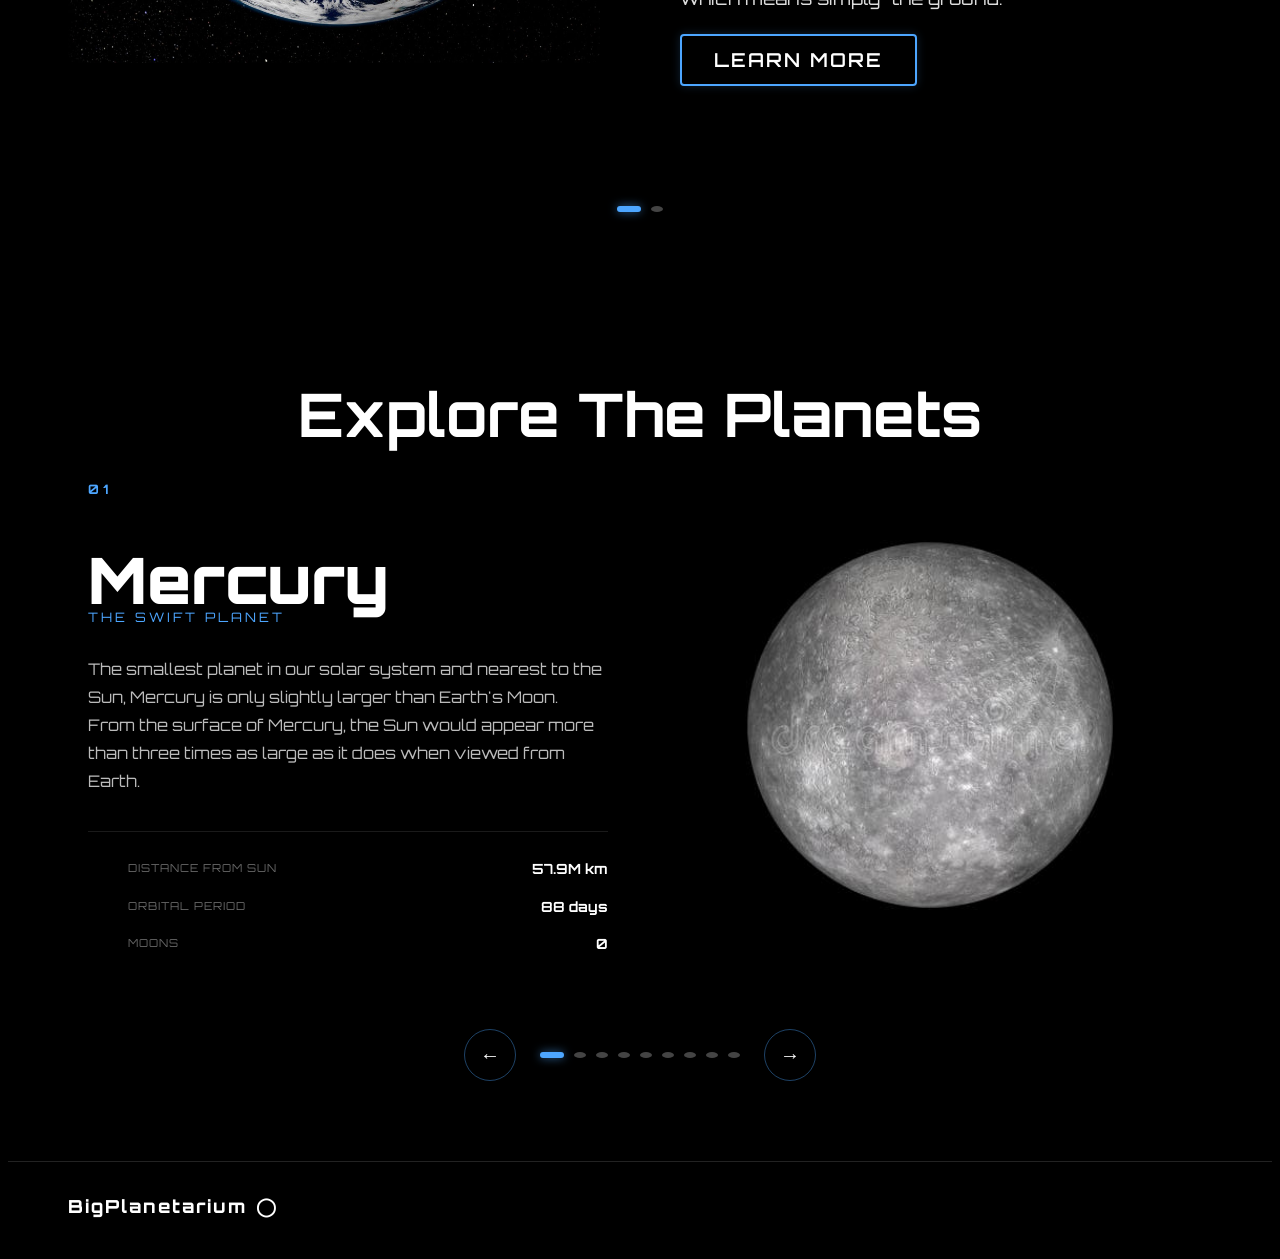
==== commit 858c7066: "Added comments and removed the Live solar system I removed the moving solar system cause it did not " ====
--- a/index.html
+++ b/index.html
@@ -5,14 +5,15 @@
     <meta name="viewport" content="width=device-width, initial-scale=1.0">
     <title>BigPlaneterium</title>
     <link rel="stylesheet" href="style.css">
-    
+    <!--I Chose Orbitron Font style to get space feeling to my website-->
     <style>
         @import url('https://fonts.googleapis.com/css2?family=Orbitron:wght@400..900&display=swap');
     </style>
 </head>
 <body>
-    <div id="curser"></div>
-    <div id="curser-ring"></div>
+                                                                         <!--Top NAVIGATION BAR-->
+                                                             <!--This is the top header that stays at the top of the page. -->
+                                                                 <!--This where the website logo and name stays-->
     <header class="top_nav">
         <div class="top_navleft">
             <button class="BigPlaneterium">
@@ -23,16 +24,21 @@
         </div>
 
     </header>
-
+                                                                            <!-- SUB NAVIGATION BAR-->
+                                                        <!--This is the secondary menu. This helps the user to pick what section they want see-->
+                                                        <!--Such as (Home, Our Home, Milky Way and All the Planets)-->
     <nav class="sub-nav">
         <ul class="sub_navlist">
             <li><a href="#overview" class="sub-navlink sub-nav_link-active">Home</a></li>
             <li><a href="earth.html"     class="sub-navlink">Our Home</a> </li>
-            <li><a href="#Solar"     class="sub-navlink">Solar System</a></li>
-            <li><a href="#Way"     class="sub-navlink">The Milky Way</a> </li>
+            <li><a href="milky-way.html"     class="sub-navlink">The Milky Way</a> </li>
             <li><a href="#all" class="sub-navlink">All Planets</a></li>
         </ul>
     </nav>
+
+                                                                    <!-- HERO SECTION-->
+                                             <!--This is the landing page of my website and the very top of the website-->
+                                             <!--this section shows a small overview of the planet that is floating with the help of keyframes-->
     
     <section class="main" id="overview">
         <div class="planets">
@@ -48,6 +54,7 @@
         </div>
         <div class="main_content">
             <h1 class="title">Welcome to BigPlanetarium</h1>
+                 <h4>The Universe is Closer Than You Think</h4>
         </div>
 
     </section>
@@ -55,55 +62,64 @@
 
 </div>
 
-<section class="what-is-planet">
-
-   <div class="what-container">
-
-        <div class="what-image">
-            <img src="images/earth.jpg" alt="what is a planet" class="what-image-planet">
-        </div>
-
-        <div class="what-content">
-            <h2 class="what-title"> Our Home </h2>
-            <div class="what-text">
-                <p> 
-                 Earth, our home planet, is a world unlike any other. The third planet from the sun, Earth is the only place in the known universe confirmed to host life.</p>
-                 <p>With a radius of 3,959 miles, Earth is the fifth largest planet in our solar system, and it's the only one known for sure to have liquid water on its surface. Earth is also unique in terms of monikers. Every other solar system planet was named for a Greek or Roman deity, but for at least a thousand years, 
-                    some cultures have described our world using the Germanic word “earth,” which means simply “the ground.” </p>
-                
-                <div class="container-button">
-                    <a href="earth.html">
-                        <button class="button">Learn More</button>
-                    </a>
-                </div>
+                                                                        <!-- INFO SLIDER SECTION-->
+                                        <!--This slider shows the main topic of my website (Earth and Milky Way)-->
+                                        <!--It makes it interactive with the help of buttons either swipe or click to the content-->
+ <section class="info-slider-section">
+        <div class="info-track-wrapper">
+            <div class="info-track" id="infoTrack">
+
+                <div class="what-is-planet info-slide">
+                    <div class="what-container">
+                        <div class="what-image">
+                            <img src="images/earth.jpg" alt="what is a planet" class="what-image-planet">
+                        </div>
+                        <div class="what-content">
+                            <h2 class="what-title"> Our Home </h2>
+                            <div class="what-text">
+                                <p>Earth, our home planet, is a world unlike any other. The third planet from the sun, Earth is the only place in the known universe confirmed to host life.</p>
+                                <p>With a radius of 3,959 miles, Earth is the fifth largest planet in our solar system, and it's the only one known for sure to have liquid water on its surface. Earth is also unique in terms of monikers. Every other solar system planet was named for a Greek or Roman deity, but for at least a thousand years, some cultures have described our world using the Germanic word "earth," which means simply "the ground."</p>
+                                <div class="container-button">
+                                    <a href="earth.html">
+                                        <button class="button">Learn More</button>
+                                    </a>
+                                </div>
+                            </div>
+                        </div>
+                    </div>
+                </div>
+
+                <div class="what-is-planet info-slide" id="Way">
+                    <div class="what-container">
+                        <div class="what-image">
+                            <img src="images/Milky way.jpg" alt="The Milky Way" class="what-image-planet">
+                        </div>
+                        <div class="what-content">
+                            <h2 class="what-title"> The Milky Way </h2>
+                            <div class="what-text">
+                                <p>The galaxy is the Milky Way Galaxy, a very large spiral galaxy made up of hundreds of billions of stars including the Sun. Named for the band of stars that can be seen in the night sky from Earth. Due to Earth's position inside of the galaxy, astronomers have a hard time studying the entire structure of the galaxy. The radio and infrared telescopes are able to see parts of the universe behind the dust clouds that have been impenetrable to ordinary telescopes.</p>
+                                
+                                <div class="container-button">
+                                    <a href="milky-way.html">
+                                        <button class="button">Learn More</button>
+                                    </a>
+                                </div>
+                            </div>
+                        </div>
+                    </div>
+                </div>
+
             </div>
         </div>
-   </div>
-</section>
-
-<section id="Solar" class="Solar-section">
-        <h2 class="section-title"> The Solar System</h2>
-        <div class="planet-overview-wrapper">
-            <div class="planet-overview">
-                <div class="sun">
-                    <img src="./images/sun.png" alt="Sun">
-                </div>
-                <div class="mercury"></div>
-                <div class="venus"></div>
-                <div class="earth">
-                    <div class="moon"></div>
-                </div>
-                <div class="mars"></div>
-                <div class="jupiter"></div>
-                <div class="saturn"></div>
-                <div class="uranus"></div>
-                <div class="neptune"></div>
-                <div class="pluto"></div>
-            </div>
+
+        <div class="info-controls">
+            <button class="info-arrow" id="infoPrev">&#8592;</button>
+            <div class="info-dots" id="infoDots"></div>
+            <button class="info-arrow" id="infoNext">&#8594;</button>
         </div>
     </section>
-
-
+                                                                 <!-- ALL PLANETS SECTION-->
+                <!--This is the main part of my website that makes it very interactive it displays all of the planets of the solar system and their description-->
    <section id="all" class="planets-scroll-section">
         <h2 class="section-title">Explore The Planets</h2>
 
@@ -283,7 +299,11 @@
         </div>
 
     </section>
-    </section>
+
+     <footer>
+        <div class="footer-brand">BigPlanetarium <span>&#9711;</span></div>
+    </footer>
+
   <script src="script.js"></script>
     
 </body>
--- a/style.css
+++ b/style.css
@@ -1,138 +1,115 @@
+/*These styles apply to every element on the page*/
 *::before, *::after {
-    box-sizing: border-box;
-    margin:0;
-    padding:0;
-}
-
-html{scroll-behavior: smooth;}
-
+    box-sizing: border-box; /* Border-bos include padding and border in the width and height so elements don't become larger than expected when you add padding*/
+    margin:0; /* remove default margin that browsers add to elements */
+    padding:0; /* same as margin */
+}
+
+html{scroll-behavior: smooth;} /* Makes the page scrolling smooth such as when clicking a menu link*/
+
+
+/* font style*/
 body {
-    font-family: "Orbitron", sans-serif;
-    background-color: #000000;
-    color: #fff;
-    line-height: 1.6em;
+    font-family: "Orbitron", sans-serif; /* The main font and only font*/
+    background-color: #000000; /* Black Backround for the entire page */
+    color: #fff;  /* White text color to contrast with the black backround*/
+    line-height: 1.6em; /* Line height makes the text readable by increasing the vertical space between lines 1.6em means 1.6 times the font size*/
 }
 
 
 a{
-    text-decoration: none;
-    color: inherit;
+    text-decoration: none; /* This removes the underline from the link*/
+    color: inherit; 
 }
 
 ul{
-    list-style: none;
-}
-
-.cursor {
-  width: 8px; height: 8px;
-  background: #fff;
-  border-radius: 50%;
-  position: fixed;
-  pointer-events: none;
-  z-index: 9999;
-  transform: translate(-50%, -50%);
-  transition: width 0.3s, height 0.3s, background 0.3s;
-  
-}
-
-.cursor-ring {
-  width: 36px; height: 36px;
-  border: 1px solid rgba(255,255,255,0.4);
-  border-radius: 50%;
-  position: fixed;
-  pointer-events: none;
-  z-index: 9998;
-  transform: translate(-50%, -50%);
-  transition: width 0.3s, height 0.3s,;
-}
+    list-style: none; /* This removes the bullet points from lists*/
+}
+
+
+/* TOP NAVIGATION SECTION*/
 .top_nav{
-    display: flex;
-  align-items: center;
-  justify-content: space-between;  
-  background-color: #000;
-  padding: 10px 24px;
-  border-bottom: 1px solid #222;
-  position: sticky;   
+    display: flex; /* Flexbox gives flexible arrangement of the items that is in a row*/
+  align-items: center; /* Centers items vertically in the middle of the navbar*/
+  justify-content: space-between; /* Spreads item apart like logo on the left and links on the right*/
+  background-color: #000; /* dark backround to match the page backround*/
+  padding: 10px 24px; /* spacing for the navbar*/
+  border-bottom: 1px solid #222;/* subtle border at the bottom so seperate the navbar from the content*/
+  position: sticky;   /* I used sticky to keep the navbar at the top when scrolling down*/
   top: 0;
-  z-index: 100;
-}
-
+  z-index: 100;   /* I used z-index to make the navbar to be always on top of other elements. 100 is high enough to stay on top*/
+}
+
+/* Left side of the NAVBAR (Logo and the icon) */
 .top_navleft {
-  display: flex;
-  align-items: center;
-  gap: 14px;
-}
-
+  display: flex; /* flexbox for horizontal placement for the logo and icon*/
+  align-items: center; /* Vertically center the item*/
+  gap: 14px;/* Space between the logo and icon*/
+}
+/* Logo Styling*/
 .BigPlaneterium {
-  background: none;
+  background: none;/* removes the default styling since i made it a button*/
   border: none;
-  color: #fff;
-  font-size: 22px;
-  font-weight: bold;
-  cursor: pointer;
-  display: flex;
-  align-items: center;
-  gap: 6px;
-  font-family: "Orbitron", sans-serif;
+  color: #fff; /* White text for the visibility on a black backround*/
+  font-size: 22px;/* font size*/
+  font-weight: bold;/* Makes the text bold*/
+  cursor: pointer; /* changes the cursor to pointer to indicate it is clickible*/
+  display: flex;/* flexbox to align icon and text horizontal*/
+  align-items: center; 
+  gap: 6px; /* space between icon and text*/
+  font-family: "Orbitron", sans-serif; /* font */
 }
 
 .BigPlaneterium:hover {
-  color: #4da6ff;  /* turns blue on hover */
-}
-
+  color: #4da6ff;    /* turns blue on hover when you hobver on the logo*/
+}
+
+/* logo icon size*/
 .BigP_icon {
   font-size: 20px;
 }
 
-.top_navright {
-  display: flex;
-  align-items: center;
-  gap: 20px;
-}
-
-.nav-link {
-  font-size:  15px;
-  font-weight:500;
-  color:#fff;
-  white-space: nowrap;
-}
-
+/* SUB NAV SECTION*/
 .sub-nav {
- background-color: #111;
- border-bottom: 1px solid #222;
- padding:0 24px;
-}
-
+ background-color: #111; /* Slightly lighter backround than main navbar*/
+ border-bottom: 1px solid #222;/* Border at bottom to separate from main content*/
+ padding:0 24px;/* spacing around the sub nav items*/
+}
+/* Sub nav list container*/
 .sub_navlist {
- display: flex;
- align-items: center;
- gap: 0px;
- overflow-x: auto;
+ display: flex;/* arrange sub-nav items horizontal*/
+ align-items: center;/* center items vertically*/
+ gap: 0px;/* no gap means theres no gap on each content*/
+ /* reset the default margin and padding*/
  margin: 0;
  padding:0;
 }
-
+/* Sub nav link*/
 .sub-navlink {
-  display: block;
+  display: block; 
   padding:14px 22px;
   font-size: 15px;
   font-weight: 500;
   color: #ccc;
   white-space: nowrap;
   border-bottom: 3px solid transparent;
-  transition: color 0.2s, border-bottom-color 0.2s;
+  transition: color 0.2s, border-bottom-color 0.2s; /* The border starts invisible but becomes blue when hover creating a underline effect*/
   margin:0;
 }
 
 .sub-navlink:hover {
   color: #fff;
-  border-bottom-color: #4da6ff;
+  border-bottom-color: #4da6ff; /* Blue underline appears when you hover*/
 }
 .sub-nav_link-active {
   color: #fff;
   border-bottom-color: #4da6ff;
 }
 
+
+/* Landing page section*/
+
+/*this is the landing page of the website its a full screen with planets floating (using keyframes) in the backround*/ 
 .main {
   position: relative;
   min-height: 100vh;
@@ -152,9 +129,11 @@
 
 }
 
+/* PLANET POSITIONING*/
+/* Positioning of all the planets, each planets has different sizing and and is placed in different spot to fill the space nicely*/
 .planet{
   position:absolute;
-  border-radius: 50%;
+  border-radius: 50%; /* This makes it round so it wont be squared since i used photos*/
   object-fit: cover;
 }
 
@@ -220,7 +199,9 @@
   right: 10%;
   opacity: 0.75;
 }
-
+/* Main Content On hero*/
+/* Primary content container layered above the background planets. Z-index ensures the text and interactive elements 
+remain visible to users*/
 .main_content {
   position: relative;  
   z-index: 10;
@@ -243,6 +224,8 @@
   margin: 20px
 }
 
+
+/* WHAT IS A PLANET SECTION */
 .what-is-planet {
  background-color: #000;
  padding:100px 60px;
@@ -255,7 +238,6 @@
   gap: 80px;
   max-width: 1200px;
   margin: 0 auto;
-  flex-wrap: wrap;
 }
 
 .what-image {
@@ -296,187 +278,8 @@
   color: #4da6ff;
 }
 
-
-.Solar-section {
-    background-color: #000;
-    padding: 100px 20px 160px;   /* More bottom padding */
-    text-align: center;
-    min-height: 100vh;
-    overflow: hidden;
-}
-
-.section-title {
-    font-size: clamp(42px, 6vw, 62px);
-    font-weight: 900;
-    margin-bottom: 180px;   /* Increased from 100px */
-    color: #fff;
-    position: relative;
-    z-index: 10;
-}
-
-.planet-overview-wrapper {
-    max-width: 1000px;
-    margin: 0 auto;
-    padding: 20px;
-}
-
-.planet-overview {
-    font-size: 5.5px;            /* Slightly smaller */
-    width: 38em;
-    height: 38em;
-    margin: 0 auto;
-    position: relative;
-    border: 2px solid rgba(255,255,255,0.15);
-    border-radius: 50%;
-    box-shadow: 0 0 80px rgba(255, 180, 80, 0.3);
-}
-
-/* Planet styles from your original file */
-.sun {
-   display: flex;
-    align-items: center;
-    justify-content: center;
-    position: absolute;
-    top: 15em;
-    left: 15em;
-    width: 10em;
-    height: 10em;
-    border-radius: 50%;
-    box-shadow: 0 0 3em rgb(255, 128, 0);
-    animation: orbit 50s linear infinite;
-    z-index: 1;
-}
-
-.mercury, .venus, .earth, .moon, .mars, .jupiter, .saturn, .uranus, .neptune, .pluto {
-    position: absolute;
-    border-style: solid;
-    border-color: white transparent transparent transparent;
-    border-width: 0.1em 0.1em 0 0;
-    border-radius: 50%;
-}
-
-.mercury { top: 12.5em; left: 12.5em; width: 15em; height: 15em; animation: orbit 68.7s linear infinite; }
-.venus   { top: 10em; left: 10em; width: 20em; height: 20em; animation: orbit 48.7s linear infinite; }
-.earth   { top: 6em; left: 6em; width: 28em; height: 28em; animation: orbit 36.5s linear infinite; }
-.moon    { top: 2em; right: -1em; width: 7em; height: 7em; animation: orbit 2.7s linear infinite; }
-.mars    { top: 2em; left: 2.5em; width: 36em; height: 36em; animation: orbit 26.5s linear infinite; }
-.jupiter { top: -2em; left: -2em; width: 45em; height: 45em; animation: orbit 21s linear infinite; }
-.saturn  { top: -7em; left: -7em; width: 55em; height: 55em; animation: orbit 17s linear infinite; }
-.uranus  { top: -12em; left: -12em; width: 65em; height: 65em; animation: orbit 19s linear infinite; }
-.neptune { top: -17em; left: -17em; width: 75em; height: 75em; animation: orbit 15s linear infinite; }
-.pluto   { top: -22em; left: -22em; width: 85em; height: 85em; animation: orbit 18s linear infinite; }
-
-.sun img, .planet-overview img {
-    height: 130%;
-    width: 130%;
-}
-
-.mercury::before,
-.venus::before,
-.earth::before,
-.moon::before,
-.mars::before,
-.jupiter::before,
-.saturn::before,
-.uranus::before,
-.neptune::before,
-.pluto::before{
-    content: '';
-    position: absolute;
-    border-radius: 50%;
-    animation: orbit 30s linear infinite;
-}
-
-
-.mercury::before {
-    top: 1.5em;
-    right: 0.8em;
-    width: 2em;
-    height: 2em;
-    background-image: url('./images/mercury.jpg');
-    background-size: cover;
-}
-.venus::before {
-    top: 2em;
-    right: 2em;
-    width: 2em;
-    height: 2em;
-    background-image: url('./images/venus.jpg');
-    background-size: cover;
-}
-.earth::before {
-    top: 3em;
-    right: 0em;
-    width: 5em;
-    height: 5em;
-    background-image: url('./images/earth.jpg');
-    background-size: cover;
-}
-
-.moon::before {
-    top: 0.8em;
-    right: 0.2em;
-    width: 1.2em;
-    height: 1.2em;
-    background-image: url('./images/moon.png');
-    background-size: cover;
-}
-.mars::before {
-    top: 5em;
-    right: 3em;
-    width: 3em;
-    height: 3em;
-    background-image: url('./images/mars.jpg');
-    background-size: cover;
-}
-.jupiter::before {
-    top: 6em;
-    right: 3em;
-    width: 5em;
-    height: 5em;
-    background-image: url('./images/jupiter.jpg');
-    background-size: cover;
-}
-.saturn::before {
-    top: 7.5em;
-    right: 5em;
-    width: 4.5em;
-    height: 4.5em;
-    background-image: url('./images/saturn.png');
-    background-size: cover;
-}
-.uranus::before {
-    top: 9em;
-    right: 6.5em;
-    width: 4em;
-    height: 4em;
-    background-image: url('./images/uranus.jpg');
-    background-size: cover;
-}
-.neptune::before {
-    top: 10em;
-    right: 8em;
-    width: 4em;
-    height: 4em;
-    background-image: url('./images/neptune.jpg');
-    background-size: cover;
-}
-.pluto::before {
-    top: 11em;
-    right: 10em;
-    width: 4em;
-    height: 4em;
-    background-image: url('./images/pluto.jpg');
-    background-size: cover;
-}
-
-.star {
-    position: absolute;
-    background-color: white;
-    border-radius: 50%;
-    z-index: -1;
-}
-
+/* BUTTON STYLE*/
+/* The main button on the page. It has a blue border and glows when you hover over it there's also a shine effect that slides across when you hover*/
 .button {
   font-family: "Orbitron", sans-serif;
   font-size: 1.2rem;
@@ -505,7 +308,7 @@
   padding: 12px 32px;
   background-color: transparent;
   color: #fff;
-  border: 2px solid #4da6ff; /* Matches your theme blue */
+  border: 2px solid #4da6ff; 
   border-radius: 4px;
   cursor: pointer;
   position: relative;
@@ -530,28 +333,23 @@
 
 .button:hover {
 color: #fff;
-box-shadow: 0 0 25px rgba(77, 166, 255, 0.6);
-transform: translateY(-2px);
+box-shadow: 0 0 25px rgba(77, 166, 255, 0.6); /* Glow gets brigher*/
+transform: translateY(-2px); /* Button moves up slightly*/
 text-shadow: 0 0 8px #fff;
 }
 
 .button:hover::before {
-left: 100%;
+left: 100%; /* The shine sides across the button*/
 }
 
 .button:active {
-transform: translateY(1px);
+transform: translateY(1px); /* Button moves down when clicked*/
 box-shadow: 0 0 10px rgba(77, 166, 255, 0.4);
 }
 
 
 
-/* Orbit animation */
-@keyframes orbit {
-    to { transform: rotate(360deg); }
-}
-
-
+/* A section with a slider showing different planets. you can click arrows to see the next planet */
 .section-title{
   display: flex;
   justify-content: center;
@@ -572,7 +370,8 @@
     padding: 100px 0 80px;
 }
 
-
+/* Slider wrapper*/
+/* This is like a window that shows only one slide at a time. The slides hide outside this area*/
 .slider-wrapper {
     overflow: hidden;
     width: 100%;
@@ -580,11 +379,11 @@
 
 .slider-track {
     display: flex;
-    transition: transform 0.6s ease;
+    transition: transform 0.6s ease; /* Smoothen the slides when going to the next planet*/
 }
 
 .slide {
-    min-width: 100%;
+    min-width: 100%; /* Each slide takes up the full width*/
     display: flex;
     align-items: center;
     justify-content: space-between;
@@ -593,6 +392,8 @@
     box-sizing: border-box;
 }
 
+/* Slide Content*/
+/* The text on the left side of each slide with planet name, type and description*/
 .slide-text {
     flex: 1;
     max-width: 520px;
@@ -629,7 +430,8 @@
     margin-bottom: 36px;
 }
 
-
+/* Slide Statistics*/
+/* Shows facts about the planet like diameter, distance from sun and so on*/
 .slide-stats {
     border-top: 1px solid rgba(255, 255, 255, 0.1);
     padding-top: 24px;
@@ -656,7 +458,8 @@
     color: #fff;
 }
 
-
+/* Slide Image*/
+/* The planet image on the right side of each slide. It gently floats up and down */
 .slide-image {
     flex: 1;
     display: flex;
@@ -670,7 +473,7 @@
     object-fit: cover;
     border-radius: 50%;
     box-shadow: 0 0 60px rgba(0, 0, 0, 0.8);
-    animation: float 6s ease-in-out infinite;
+    animation: float 6s ease-in-out infinite; /* Gives the image a subtle Float*/
 }
 
 @keyframes float {
@@ -678,7 +481,7 @@
     50%  { transform: translateY(-18px); }
     100% { transform: translateY(0px); }
 }
-
+/* Slide Controls*/
 /* Arrow buttons and dots row */
 .slider-controls {
     display: flex;
@@ -708,7 +511,8 @@
     box-shadow: 0 0 20px rgba(77, 166, 255, 0.4);
 }
 
-
+/* Dot indication*/
+/* the small dots below the slide. This acts as a indicator of which content you are in of the slider */
 .dots {
     display: flex;
     gap: 10px;
@@ -733,3 +537,190 @@
     box-shadow: 0 0 10px rgba(77, 166, 255, 0.6);
 }
 
+/* INFO SLIDER SECTION*/
+  /* Another slider section, similar to the previous one*/
+.info-slider-section {
+    background-color: #000;
+    position: relative;
+}
+
+.info-track-wrapper {
+    overflow: hidden;
+    width: 100%;
+}
+
+.info-track {
+    display: flex;
+    transition: transform 0.6s ease;
+}
+
+.info-slide {
+    min-width: 100%;
+    box-sizing: border-box;
+}
+
+/*Slider Arrows*/
+/* Left and right arrow buttons on the side of the sldier*/
+#infoPrev {
+    position: absolute;
+    left: 16px;
+    top: 50%;
+    transform: translateY(-50%);
+    z-index: 10;
+    font-family: "Orbitron", sans-serif;
+    background: transparent;
+    border: 1px solid rgba(77, 166, 255, 0.4);
+    color: #fff;
+    width: 52px;
+    height: 52px;
+    border-radius: 50%;
+    font-size: 20px;
+    cursor: pointer;
+    transition: all 0.3s ease;
+}
+
+
+#infoNext {
+    position: absolute;
+    right: 16px;
+    top: 50%;
+    transform: translateY(-50%);
+    z-index: 10;
+    font-family: "Orbitron", sans-serif;
+    background: transparent;
+    border: 1px solid rgba(77, 166, 255, 0.4);
+    color: #fff;
+    width: 52px;
+    height: 52px;
+    border-radius: 50%;
+    font-size: 20px;
+    cursor: pointer;
+    transition: all 0.3s ease;
+}
+
+#infoPrev:hover,
+#infoNext:hover {
+    border-color: #4da6ff;
+    color: #4da6ff;
+    box-shadow: 0 0 20px rgba(77, 166, 255, 0.4);
+}
+
+/* info dots of the slider*/
+/* dots below the info slider showing which slide you are on*/
+.info-controls {
+    display: flex;
+    justify-content: center;
+    padding: 20px 0 40px;
+}
+
+.info-dots {
+    display: flex;
+    gap: 10px;
+    align-items: center;
+}
+
+.info-dot {
+    width: 6px;
+    height: 6px;
+    border-radius: 50%;
+    background: #444;
+    cursor: pointer;
+    border: none;
+    transition: all 0.3s ease;
+}
+
+.info-dot.active {
+    background: #4da6ff;
+    width: 24px;
+    border-radius: 3px;
+    box-shadow: 0 0 10px rgba(77, 166, 255, 0.6);
+}
+/* Footer section*/
+/* The bottom section of the page with the name of my website */
+footer {
+    border-top: 1px solid #222;
+    padding: 32px 60px;
+    display: flex;
+    align-items: center;
+    justify-content: space-between;
+    flex-wrap: wrap;
+    gap: 20px;
+}
+
+.footer-brand {
+    font-family: "Orbitron", sans-serif;
+    font-size: 18px;
+    font-weight: 800;
+    letter-spacing: 2px;
+}
+
+
+
+.reveal {
+    opacity: 0;
+    transform: translateY(36px);
+    transition: opacity 0.9s ease, transform 0.9s ease;
+}
+
+.reveal.visible {
+    opacity: 1;
+    transform: none;
+}
+
+
+@keyframes float {
+  0%   { transform: translateY(0px); }
+  50%  { transform: translateY(-18px); }
+  100% { transform: translateY(0px); }
+}
+
+
+
+/* Planet Floating animations*/
+/* All the planets has a subtle float up and down in the backround
+each planet has a different timing so they don't all move at the same time*/
+
+.planet-mercury { animation: float 7s ease-in-out infinite; animation-delay: 0s; }
+.planet-venus   { animation: float 9s ease-in-out infinite; animation-delay: 1s; }
+.planet-earth   { animation: float 8s ease-in-out infinite; animation-delay: 2s; }
+.planet-jupiter { animation: float 10s ease-in-out infinite; animation-delay: 0.5s; }
+.planet-saturn  { animation: float 11s ease-in-out infinite; animation-delay: 1.5s; }
+.planet-uranus  { animation: float 8s ease-in-out infinite; animation-delay: 3s; }
+.planet-neptune { animation: float 9s ease-in-out infinite; animation-delay: 2.5s; }
+.planet-pluto   { animation: float 7s ease-in-out infinite; animation-delay: 4s; }
+
+
+.planet-saturn {
+  animation: floatSaturn 11s ease-in-out infinite;
+  animation-delay: 1.5s;
+}
+
+@keyframes floatSaturn {
+  0%   { transform: translateY(0px); }
+  50%  { transform: translateY(-18px); }
+  100% { transform: translateY(0px); }
+}
+
+
+.planet-venus {
+  animation: floatVenus 9s ease-in-out infinite;
+  animation-delay: 1s;
+}
+
+@keyframes floatVenus {
+  0%   { transform: translateX(-50%) translateY(0px); }
+  50%  { transform: translateX(-50%) translateY(-18px); }
+  100% { transform: translateX(-50%) translateY(0px); }
+}
+
+.planet-jupiter {
+  animation: floatJupiter 10s ease-in-out infinite;
+  animation-delay: 0.5s;
+}
+
+@keyframes floatJupiter {
+  0%   { transform: translate(-20%, -55%) translateY(0px); }
+  50%  { transform: translate(-20%, -55%) translateY(-18px); }
+  100% { transform: translate(-20%, -55%) translateY(0px); }
+}
+
